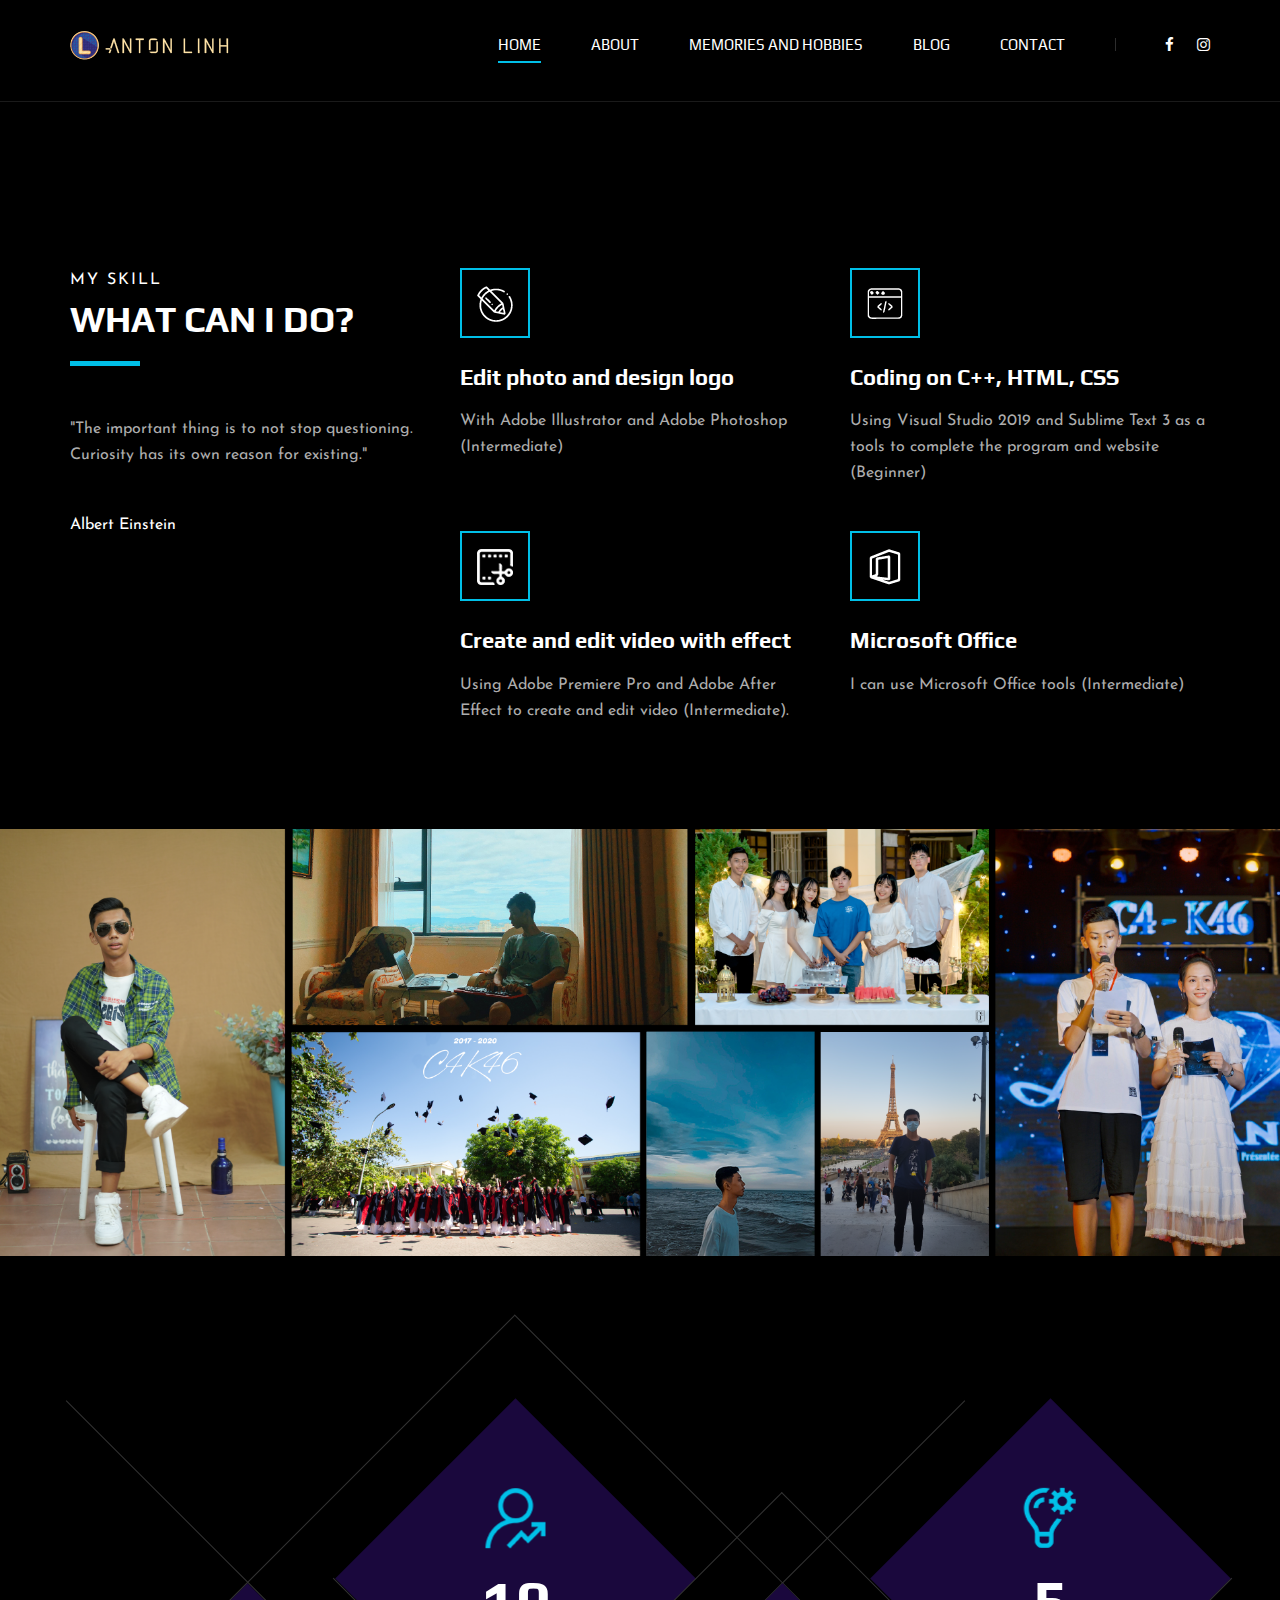
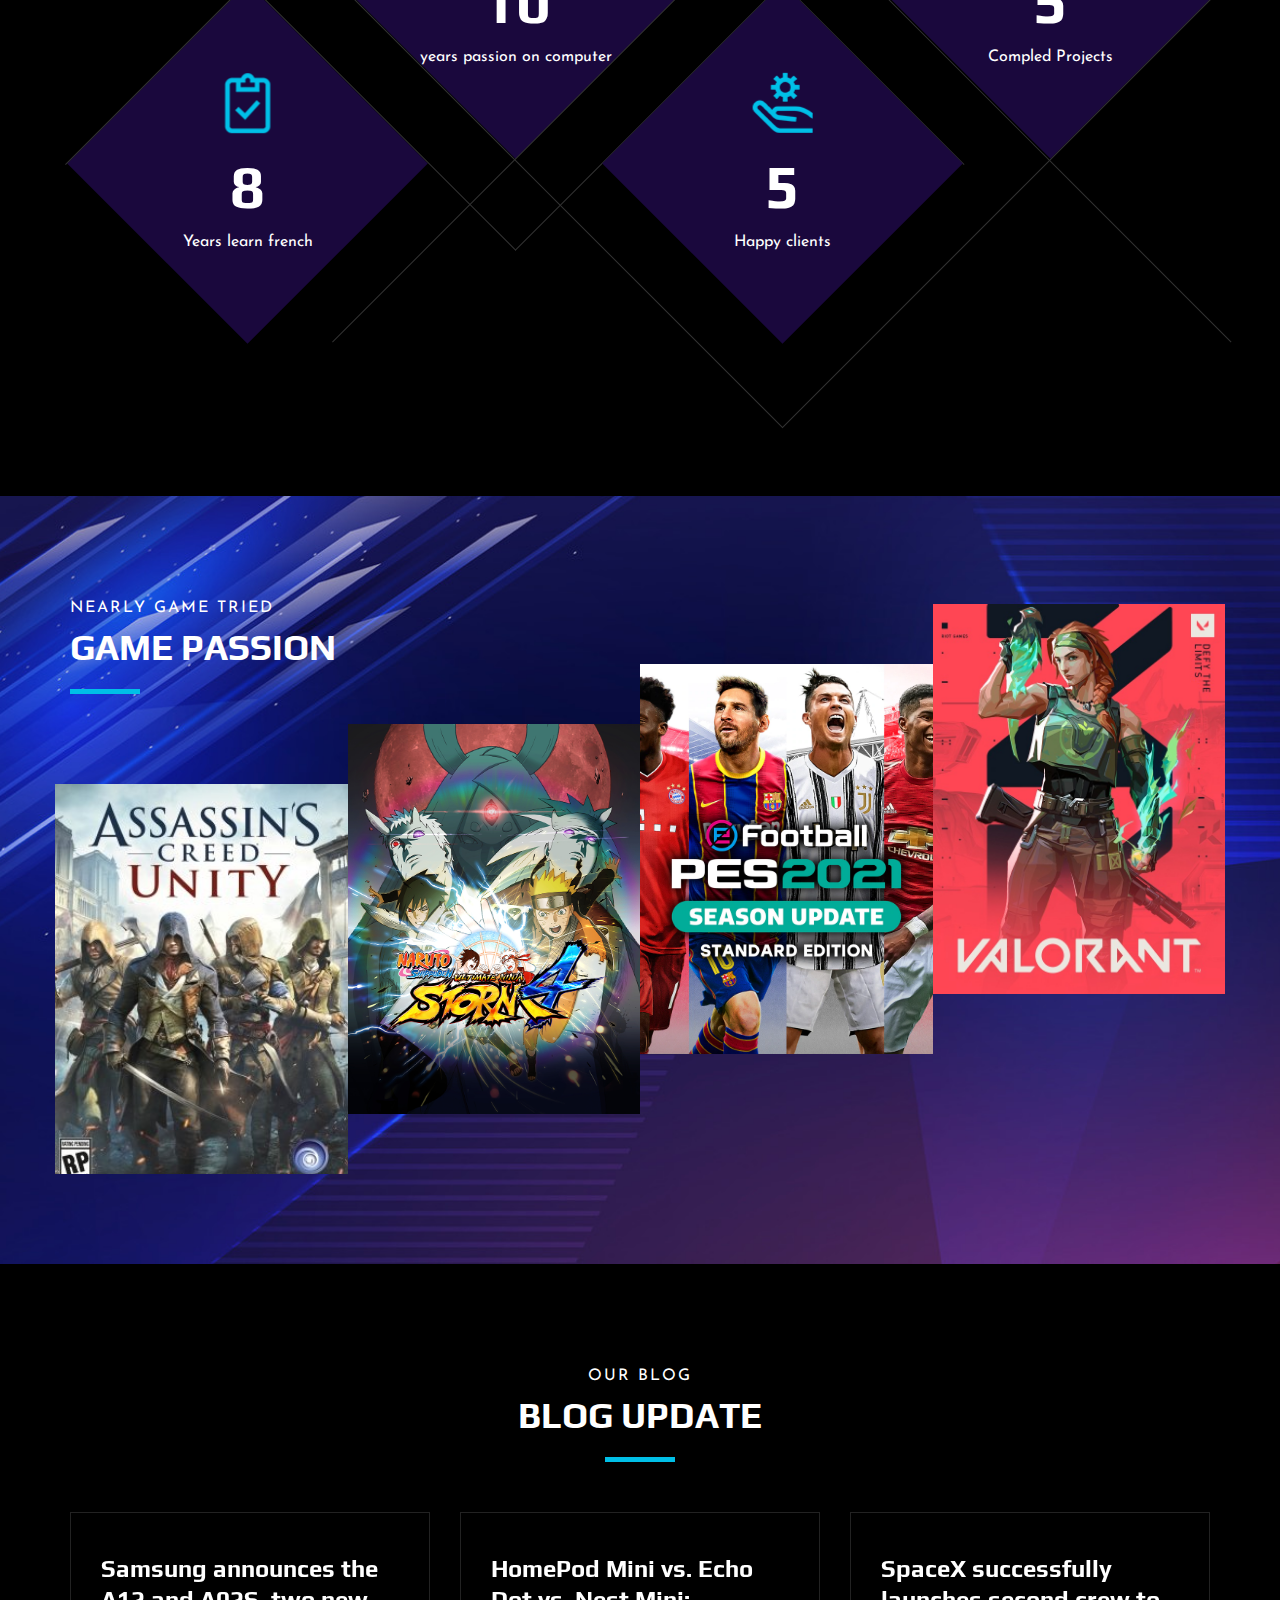
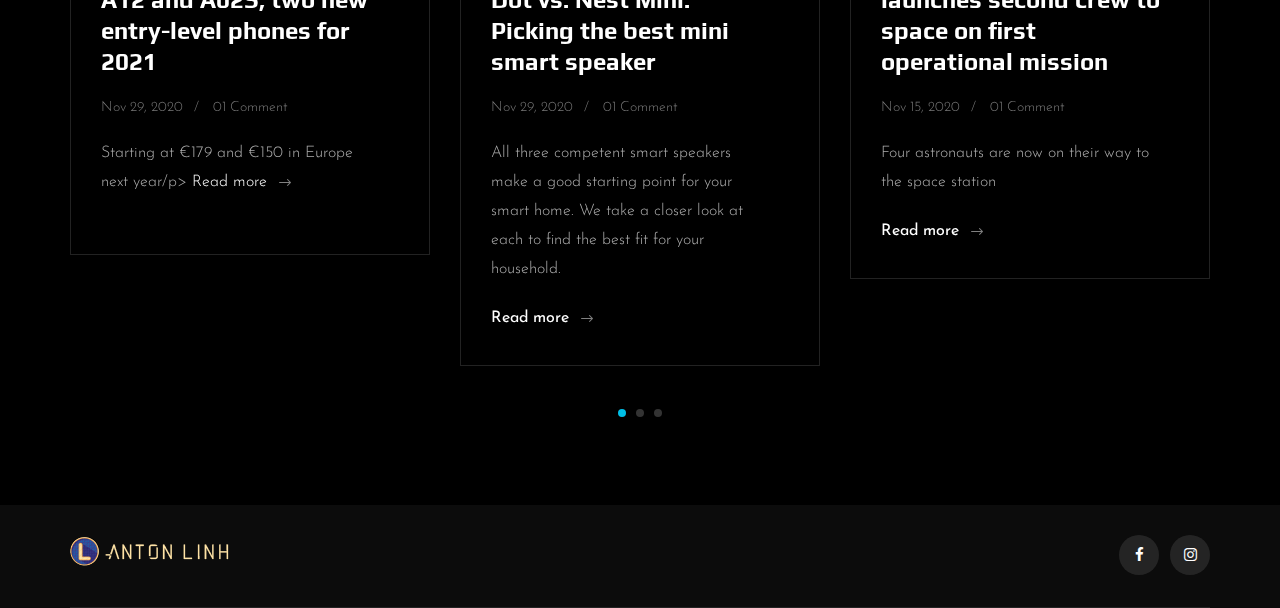
==== index.html @ 3d44b934 "newfromlinh" ====
<!DOCTYPE html>
<html lang="zxx">

<head>
   
    <meta charset="UTF-8">
    <meta name="description" content="Videograph Template">
    <meta name="keywords" content="Videograph, unica, creative, html">
    <meta name="viewport" content="width=device-width, initial-scale=1.0">
    <meta http-equiv="X-UA-Compatible" content="ie=edge">
    <title>Anton Linh</title>

    <!-- Google Font -->
    <link href="https://fonts.googleapis.com/css2?family=Play:wght@400;700&display=swap" rel="stylesheet">
    <link href="https://fonts.googleapis.com/css2?family=Josefin+Sans:wght@300;400;500;600;700&display=swap"
        rel="stylesheet">
    <link rel="shortcut icon" href="img/favicon.ico" type="image/x-icon">
    <!-- Css Styles -->
    <link rel="stylesheet" href="css/bootstrap.min.css" type="text/css">
    <link rel="stylesheet" href="css/font-awesome.min.css" type="text/css">
    <link rel="stylesheet" href="css/elegant-icons.css" type="text/css">
    <link rel="stylesheet" href="css/owl.carousel.min.css" type="text/css">
    <link rel="stylesheet" href="css/magnific-popup.css" type="text/css">
    <link rel="stylesheet" href="css/slicknav.min.css" type="text/css">
    <link rel="stylesheet" href="css/style.css" type="text/css">
</head>

<body>
    <!-- Page Preloder -->
    <div id="preloder">
        <div class="loader"></div>
    </div>

    <!-- Header Section Begin -->
    <header class="header">
        <div class="container">
            <div class="row">
                <div class="col-lg-2">
                    <div class="header__logo">
                        <a href="./index.html"><img class="newne" src="img/logo.png" alt=""></a>
                    </div>
                </div>
                <div class="col-lg-10">
                    <div class="header__nav__option">
                        <nav class="header__nav__menu mobile-menu">
                            <ul>
                                <li class="active"><a href="./index.html">Home</a></li>
                                <li><a href="./about.html">About</a></li>
                                <li><a href="./portfolio.html">Memories and Hobbies</a></li>
                                <li><a href="./blog.html">Blog</a></li>
                                <li><a href="./contact.html">Contact</a></li>
                            </ul>
                        </nav>
                        <div class="header__nav__social">
                            <a href="https://www.facebook.com/antoinelinh2002/"><i class="fa fa-facebook"></i></a>
                            <a href="https://www.instagram.com/antoine_linh_2002/"><i class="fa fa-instagram"></i></a>
                            
                        </div>
                    </div>
                </div>
            </div>
            <div id="mobile-menu-wrap"></div>
        </div>
    </header>
    <!-- Header End -->

    <!-- Hero Section Begin -->
    <video playsinline="playsinline" autoplay="autoplay" muted="muted" loop="loop" class="hero" >
    <source src="img/back5.mp4" type="video/mp4">
  </video>
    <!-- Hero Section End -->

    <!-- Services Section Begin -->
    <section class="services spad">
        <div class="container">
            <div class="row">
                <div class="col-lg-4">
                    <div class="services__title">
                        <div class="section-title">
                            <span>My skill</span>
                            <h2>What can I do?</h2>
                        </div>
                        <p>"The important thing is to not stop questioning. Curiosity has its own reason for existing."</p>
                        <span style="color: #ffffff">Albert Einstein</span>
                    </div>
                </div>
                <div class="col-lg-8">
                    <div class="row">
                        <div class="col-lg-6 col-md-6 col-sm-6">
                            <div class="services__item">
                                <div class="services__item__icon">
                                    <img src="img/icons/si-1.png" alt="">
                                </div>
                                <h4>Edit photo and design logo</h4>
                                <p>With Adobe Illustrator and Adobe Photoshop (Intermediate)</p>
                            </div>
                        </div>
                        <div class="col-lg-6 col-md-6 col-sm-6">
                            <div class="services__item">
                                <div class="services__item__icon">
                                    <img src="img/icons/si-2.png" alt="">
                                </div>
                                <h4>Coding on C++, HTML, CSS</h4>
                                <p>Using Visual Studio 2019 and Sublime Text 3 as a tools to complete the program and website (Beginner)</p>
                            </div>
                        </div>
                        <div class="col-lg-6 col-md-6 col-sm-6">
                            <div class="services__item">
                                <div class="services__item__icon">
                                    <img src="img/icons/si-3.png" alt="">
                                </div>
                                <h4>Create and edit video with effect</h4>
                                <p>Using Adobe Premiere Pro and Adobe After Effect to create and edit video (Intermediate).</p>
                            </div>
                        </div>
                        <div class="col-lg-6 col-md-6 col-sm-6">
                            <div class="services__item">
                                <div class="services__item__icon">
                                    <img src="img/icons/si-4.png" alt="">
                                </div>
                                <h4>Microsoft Office</h4>
                                <p>I can use Microsoft Office tools (Intermediate)</p>
                            </div>
                        </div>
                    </div>
                </div>
            </div>
        </div>
    </section>
    <!-- Services Section End -->

    <!-- Work Section Begin -->
    <div class="worknew">
        <img src="img/work1.png">
    </div>
    
    <!-- Work Section End -->

    <!-- Counter Section Begin -->
    <section class="counter">
        <div class="container">
            <div class="counter__content">
                <div class="row">
                    <div class="col-lg-3 col-md-6 col-sm-6">
                        <div class="counter__item">
                            <div class="counter__item__text">
                                <img src="img/icons/ci-1.png" alt="">
                                <h2 class="counter_num">8</h2>
                                <p>Years learn french</p>
                            </div>
                        </div>
                    </div>
                    <div class="col-lg-3 col-md-6 col-sm-6">
                        <div class="counter__item second__item">
                            <div class="counter__item__text">
                                <img src="img/icons/ci-2.png" alt="">
                                <h2 class="counter_num">10</h2>
                                <p>years passion on computer</p>
                            </div>
                        </div>
                    </div>
                    <div class="col-lg-3 col-md-6 col-sm-6">
                        <div class="counter__item third__item">
                            <div class="counter__item__text">
                                <img src="img/icons/ci-3.png" alt="">
                                <h2 class="counter_num">5</h2>
                                <p>Happy clients</p>
                            </div>
                        </div>
                    </div>
                    <div class="col-lg-3 col-md-6 col-sm-6">
                        <div class="counter__item four__item">
                            <div class="counter__item__text">
                                <img src="img/icons/ci-4.png" alt="">
                                <h2 class="counter_num">5</h2>
                                <p>Compled Projects</p>
                            </div>
                        </div>
                    </div>
                </div>
            </div>
        </div>
    </section>
    <!-- Counter Section End -->

    <!-- Team Section Begin -->
    <section class="team spad set-bg" data-setbg="img/team-bg.jpg">
        <div class="container">
            <div class="row">
                <div class="col-lg-12">
                    <div class="section-title team__title">
                        <span>Nearly game tried</span>
                        <h2>Game passion</h2>
                    </div>
                </div>
            </div>
            <div class="row">
                <div class="col-lg-3 col-md-6 col-sm-6 p-0">
                    <div class="team__item set-bg" data-setbg="img/team/asunity.jpg">
                        <div class="team__item__text">
                            <h4>Assassin's creed Unity</h4>
                            <p>Ubisoft</p>
                        </div>
                    </div>
                </div>
                <div class="col-lg-3 col-md-6 col-sm-6 p-0">
                    <div class="team__item team__item--second set-bg" data-setbg="img/team/naruto.jpg">
                        <div class="team__item__text">
                            <h4>Naruto Shippuden Ultimate Ninja Storm 4</h4>
                            <p>Bandai Namco</p>
                        </div>
                    </div>
                </div>
                <div class="col-lg-3 col-md-6 col-sm-6 p-0">
                    <div class="team__item team__item--third set-bg" data-setbg="img/team/pes2021.png">
                        <div class="team__item__text">
                            <h4>PES 2021</h4>
                            <p>KONAMI</p>
                        </div>
                    </div>
                </div>
                <div class="col-lg-3 col-md-6 col-sm-6 p-0">
                    <div class="team__item team__item--four set-bg" data-setbg="img/team/valorant.jpg">
                        <div class="team__item__text">
                            <h4>Valorant</h4>
                            <p>Riot Game</p>
                        </div>
                    </div>
                </div>
            </div>
        </div>
    </section>
    <!-- Team Section End -->

    <!-- Latest Blog Section Begin -->
    <section class="latest spad">
        <div class="container">
            <div class="row">
                <div class="col-lg-12">
                    <div class="section-title center-title">
                        <span>Our Blog</span>
                        <h2>Blog Update</h2>
                    </div>
                </div>
            </div>
            <div class="row">
                <div class="latest__slider owl-carousel">
                    <div class="col-lg-4">
                        <div class="blog__item latest__item blog1">
                            <h4>Samsung announces the A12 and A02S, two new entry-level phones for 2021</h4>
                            <ul>
                                <li>Nov 29, 2020</li>
                                <li>01 Comment</li>
                            </ul>
                            <p>Starting at €179 and €150 in Europe next year/p>
                            <a href="blog-samsunga02-a12.html">Read more <span class="arrow_right"></span></a>
                        </div>
                    </div>
                    <div class="col-lg-4">
                        <div class="blog__item latest__item blog2">
                            <h4>HomePod Mini vs. Echo Dot vs. Nest Mini: Picking the best mini smart speaker</h4>
                            <ul>
                                <li>Nov 29, 2020</li>
                                <li>01 Comment</li>
                            </ul>
                            <p>All three competent smart speakers make a good starting point for your smart home. We take a closer look at each to find the best fit for your household.</p>
                            <a href="blog-homepod.html">Read more <span class="arrow_right"></span></a>
                        </div>
                    </div>
                    <div class="col-lg-4">
                        <div class="blog__item latest__item">
                            <h4>SpaceX successfully launches second crew to space on first operational mission</h4>
                            <ul>
                                <li>Nov 15, 2020</li>
                                <li>01 Comment</li>
                            </ul>
                            <p>Four astronauts are now on their way to the space station</p>
                            <a href="blog-spacex.html">Read more <span class="arrow_right"></span></a>
                        </div>
                    </div>
                    <div class="col-lg-4">
                        <div class="blog__item latest__item">
                            <h4>Apple’s M1 Mac design emphasizes continuity over complexity</h4>
                            <ul>
                                <li>Nov 11, 2020</li>
                                <li>01 Comment</li>
                            </ul>
                            <p>Meet the new Mac, same as the old Mac</p>
                            <a href="blog-macbook.html">Read more <span class="arrow_right"></span></a>
                        </div>
                    </div>
                    <div class="col-lg-4">
                        <div class="blog__item latest__item">
                            <h4>Google’s latest AI tool turns your MS Paint doodles into freakish monsters</h4>
                            <ul>
                                <li>Nov 18, 2020</li>
                                <li>01 Comment</li>
                            </ul>
                            <p>Another example of AI-assisted artistry</p>
                            <a href="blog-google.html">Read more <span class="arrow_right"></span></a>
                        </div>
                    </div>
                    <div class="col-lg-4">
                        <div class="blog__item latest__item">
                            <h4>The electric car industry now has its own lobbying group</h4>
                            <ul>
                                <li>Nov 17, 2020</li>
                                <li>05 Comment</li>
                            </ul>
                            <p>Tesla, Uber, Rivian, and others have formed the Zero Emissions Transportation Association</p>
                            <a href="blog-car.html">Read more <span class="arrow_right"></span></a>
                        </div>
                    </div>
                </div>
            </div>
        </div>
    </section>
    <!-- Latest Blog Section End -->

    <!-- Footer Section Begin -->
    <footer class="footer">
        <div class="container">
            <div class="footer__top">
                <div class="row">
                    <div class="col-lg-6 col-md-6">
                        <div class="footer__top__logo">
                            <a href="#"><img src="img/logo.png" alt=""></a>
                        </div>
                    </div>
                    <div class="col-lg-6 col-md-6">
                        <div class="footer__top__social">
                            <a href="#"><i class="fa fa-facebook"></i></a>
                            <a href="#"><i class="fa fa-instagram"></i></a>
                        </div>
                    </div>
                </div>
            </div>
        </div>
    </footer>
    <!-- Footer Section End -->

    <!-- Js Plugins -->
    <script src="js/jquery-3.3.1.min.js"></script>
    <script src="js/bootstrap.min.js"></script>
    <script src="js/jquery.magnific-popup.min.js"></script>
    <script src="js/mixitup.min.js"></script>
    <script src="js/masonry.pkgd.min.js"></script>
    <script src="js/jquery.slicknav.js"></script>
    <script src="js/owl.carousel.min.js"></script>
    <script src="js/main.js"></script>
</body>

</html>
---- css/elegant-icons.css ----
@font-face {
	font-family: 'ElegantIcons';
	src:url('../fonts/ElegantIcons.eot');
	src:url('../fonts/ElegantIcons.eot?#iefix') format('embedded-opentype'),
		url('../fonts/ElegantIcons.woff') format('woff'),
		url('../fonts/ElegantIcons.ttf') format('truetype'),
		url('../fonts/ElegantIcons.svg#ElegantIcons') format('svg');
	font-weight: normal;
	font-style: normal;
}

/* Use the following CSS code if you want to use data attributes for inserting your icons */
[data-icon]:before {
	font-family: 'ElegantIcons';
	content: attr(data-icon);
	speak: none;
	font-weight: normal;
	font-variant: normal;
	text-transform: none;
	line-height: 1;
	-webkit-font-smoothing: antialiased;
	-moz-osx-font-smoothing: grayscale;
}

/* Use the following CSS code if you want to have a class per icon */
/*
Instead of a list of all class selectors,
you can use the generic selector below, but it's slower:
[class*="your-class-prefix"] {
*/
.arrow_up, .arrow_down, .arrow_left, .arrow_right, .arrow_left-up, .arrow_right-up, .arrow_right-down, .arrow_left-down, .arrow-up-down, .arrow_up-down_alt, .arrow_left-right_alt, .arrow_left-right, .arrow_expand_alt2, .arrow_expand_alt, .arrow_condense, .arrow_expand, .arrow_move, .arrow_carrot-up, .arrow_carrot-down, .arrow_carrot-left, .arrow_carrot-right, .arrow_carrot-2up, .arrow_carrot-2down, .arrow_carrot-2left, .arrow_carrot-2right, .arrow_carrot-up_alt2, .arrow_carrot-down_alt2, .arrow_carrot-left_alt2, .arrow_carrot-right_alt2, .arrow_carrot-2up_alt2, .arrow_carrot-2down_alt2, .arrow_carrot-2left_alt2, .arrow_carrot-2right_alt2, .arrow_triangle-up, .arrow_triangle-down, .arrow_triangle-left, .arrow_triangle-right, .arrow_triangle-up_alt2, .arrow_triangle-down_alt2, .arrow_triangle-left_alt2, .arrow_triangle-right_alt2, .arrow_back, .icon_minus-06, .icon_plus, .icon_close, .icon_check, .icon_minus_alt2, .icon_plus_alt2, .icon_close_alt2, .icon_check_alt2, .icon_zoom-out_alt, .icon_zoom-in_alt, .icon_search, .icon_box-empty, .icon_box-selected, .icon_minus-box, .icon_plus-box, .icon_box-checked, .icon_circle-empty, .icon_circle-slelected, .icon_stop_alt2, .icon_stop, .icon_pause_alt2, .icon_pause, .icon_menu, .icon_menu-square_alt2, .icon_menu-circle_alt2, .icon_ul, .icon_ol, .icon_adjust-horiz, .icon_adjust-vert, .icon_document_alt, .icon_documents_alt, .icon_pencil, .icon_pencil-edit_alt, .icon_pencil-edit, .icon_folder-alt, .icon_folder-open_alt, .icon_folder-add_alt, .icon_info_alt, .icon_error-oct_alt, .icon_error-circle_alt, .icon_error-triangle_alt, .icon_question_alt2, .icon_question, .icon_comment_alt, .icon_chat_alt, .icon_vol-mute_alt, .icon_volume-low_alt, .icon_volume-high_alt, .icon_quotations, .icon_quotations_alt2, .icon_clock_alt, .icon_lock_alt, .icon_lock-open_alt, .icon_key_alt, .icon_cloud_alt, .icon_cloud-upload_alt, .icon_cloud-download_alt, .icon_image, .icon_images, .icon_lightbulb_alt, .icon_gift_alt, .icon_house_alt, .icon_genius, .icon_mobile, .icon_tablet, .icon_laptop, .icon_desktop, .icon_camera_alt, .icon_mail_alt, .icon_cone_alt, .icon_ribbon_alt, .icon_bag_alt, .icon_creditcard, .icon_cart_alt, .icon_paperclip, .icon_tag_alt, .icon_tags_alt, .icon_trash_alt, .icon_cursor_alt, .icon_mic_alt, .icon_compass_alt, .icon_pin_alt, .icon_pushpin_alt, .icon_map_alt, .icon_drawer_alt, .icon_toolbox_alt, .icon_book_alt, .icon_calendar, .icon_film, .icon_table, .icon_contacts_alt, .icon_headphones, .icon_lifesaver, .icon_piechart, .icon_refresh, .icon_link_alt, .icon_link, .icon_loading, .icon_blocked, .icon_archive_alt, .icon_heart_alt, .icon_star_alt, .icon_star-half_alt, .icon_star, .icon_star-half, .icon_tools, .icon_tool, .icon_cog, .icon_cogs, .arrow_up_alt, .arrow_down_alt, .arrow_left_alt, .arrow_right_alt, .arrow_left-up_alt, .arrow_right-up_alt, .arrow_right-down_alt, .arrow_left-down_alt, .arrow_condense_alt, .arrow_expand_alt3, .arrow_carrot_up_alt, .arrow_carrot-down_alt, .arrow_carrot-left_alt, .arrow_carrot-right_alt, .arrow_carrot-2up_alt, .arrow_carrot-2dwnn_alt, .arrow_carrot-2left_alt, .arrow_carrot-2right_alt, .arrow_triangle-up_alt, .arrow_triangle-down_alt, .arrow_triangle-left_alt, .arrow_triangle-right_alt, .icon_minus_alt, .icon_plus_alt, .icon_close_alt, .icon_check_alt, .icon_zoom-out, .icon_zoom-in, .icon_stop_alt, .icon_menu-square_alt, .icon_menu-circle_alt, .icon_document, .icon_documents, .icon_pencil_alt, .icon_folder, .icon_folder-open, .icon_folder-add, .icon_folder_upload, .icon_folder_download, .icon_info, .icon_error-circle, .icon_error-oct, .icon_error-triangle, .icon_question_alt, .icon_comment, .icon_chat, .icon_vol-mute, .icon_volume-low, .icon_volume-high, .icon_quotations_alt, .icon_clock, .icon_lock, .icon_lock-open, .icon_key, .icon_cloud, .icon_cloud-upload, .icon_cloud-download, .icon_lightbulb, .icon_gift, .icon_house, .icon_camera, .icon_mail, .icon_cone, .icon_ribbon, .icon_bag, .icon_cart, .icon_tag, .icon_tags, .icon_trash, .icon_cursor, .icon_mic, .icon_compass, .icon_pin, .icon_pushpin, .icon_map, .icon_drawer, .icon_toolbox, .icon_book, .icon_contacts, .icon_archive, .icon_heart, .icon_profile, .icon_group, .icon_grid-2x2, .icon_grid-3x3, .icon_music, .icon_pause_alt, .icon_phone, .icon_upload, .icon_download, .social_facebook, .social_twitter, .social_pinterest, .social_googleplus, .social_tumblr, .social_tumbleupon, .social_wordpress, .social_instagram, .social_dribbble, .social_vimeo, .social_linkedin, .social_rss, .social_deviantart, .social_share, .social_myspace, .social_skype, .social_youtube, .social_picassa, .social_googledrive, .social_flickr, .social_blogger, .social_spotify, .social_delicious, .social_facebook_circle, .social_twitter_circle, .social_pinterest_circle, .social_googleplus_circle, .social_tumblr_circle, .social_stumbleupon_circle, .social_wordpress_circle, .social_instagram_circle, .social_dribbble_circle, .social_vimeo_circle, .social_linkedin_circle, .social_rss_circle, .social_deviantart_circle, .social_share_circle, .social_myspace_circle, .social_skype_circle, .social_youtube_circle, .social_picassa_circle, .social_googledrive_alt2, .social_flickr_circle, .social_blogger_circle, .social_spotify_circle, .social_delicious_circle, .social_facebook_square, .social_twitter_square, .social_pinterest_square, .social_googleplus_square, .social_tumblr_square, .social_stumbleupon_square, .social_wordpress_square, .social_instagram_square, .social_dribbble_square, .social_vimeo_square, .social_linkedin_square, .social_rss_square, .social_deviantart_square, .social_share_square, .social_myspace_square, .social_skype_square, .social_youtube_square, .social_picassa_square, .social_googledrive_square, .social_flickr_square, .social_blogger_square, .social_spotify_square, .social_delicious_square, .icon_printer, .icon_calulator, .icon_building, .icon_floppy, .icon_drive, .icon_search-2, .icon_id, .icon_id-2, .icon_puzzle, .icon_like, .icon_dislike, .icon_mug, .icon_currency, .icon_wallet, .icon_pens, .icon_easel, .icon_flowchart, .icon_datareport, .icon_briefcase, .icon_shield, .icon_percent, .icon_globe, .icon_globe-2, .icon_target, .icon_hourglass, .icon_balance, .icon_rook, .icon_printer-alt, .icon_calculator_alt, .icon_building_alt, .icon_floppy_alt, .icon_drive_alt, .icon_search_alt, .icon_id_alt, .icon_id-2_alt, .icon_puzzle_alt, .icon_like_alt, .icon_dislike_alt, .icon_mug_alt, .icon_currency_alt, .icon_wallet_alt, .icon_pens_alt, .icon_easel_alt, .icon_flowchart_alt, .icon_datareport_alt, .icon_briefcase_alt, .icon_shield_alt, .icon_percent_alt, .icon_globe_alt, .icon_clipboard {
	font-family: 'ElegantIcons';
	speak: none;
	font-style: normal;
	font-weight: normal;
	font-variant: normal;
	text-transform: none;
	line-height: 1;
	-webkit-font-smoothing: antialiased;
}
.arrow_up:before {
	content: "\21";
}
.arrow_down:before {
	content: "\22";
}
.arrow_left:before {
	content: "\23";
}
.arrow_right:before {
	content: "\24";
}
.arrow_left-up:before {
	content: "\25";
}
.arrow_right-up:before {
	content: "\26";
}
.arrow_right-down:before {
	content: "\27";
}
.arrow_left-down:before {
	content: "\28";
}
.arrow-up-down:before {
	content: "\29";
}
.arrow_up-down_alt:before {
	content: "\2a";
}
.arrow_left-right_alt:before {
	content: "\2b";
}
.arrow_left-right:before {
	content: "\2c";
}
.arrow_expand_alt2:before {
	content: "\2d";
}
.arrow_expand_alt:before {
	content: "\2e";
}
.arrow_condense:before {
	content: "\2f";
}
.arrow_expand:before {
	content: "\30";
}
.arrow_move:before {
	content: "\31";
}
.arrow_carrot-up:before {
	content: "\32";
}
.arrow_carrot-down:before {
	content: "\33";
}
.arrow_carrot-left:before {
	content: "\34";
}
.arrow_carrot-right:before {
	content: "\35";
}
.arrow_carrot-2up:before {
	content: "\36";
}
.arrow_carrot-2down:before {
	content: "\37";
}
.arrow_carrot-2left:before {
	content: "\38";
}
.arrow_carrot-2right:before {
	content: "\39";
}
.arrow_carrot-up_alt2:before {
	content: "\3a";
}
.arrow_carrot-down_alt2:before {
	content: "\3b";
}
.arrow_carrot-left_alt2:before {
	content: "\3c";
}
.arrow_carrot-right_alt2:before {
	content: "\3d";
}
.arrow_carrot-2up_alt2:before {
	content: "\3e";
}
.arrow_carrot-2down_alt2:before {
	content: "\3f";
}
.arrow_carrot-2left_alt2:before {
	content: "\40";
}
.arrow_carrot-2right_alt2:before {
	content: "\41";
}
.arrow_triangle-up:before {
	content: "\42";
}
.arrow_triangle-down:before {
	content: "\43";
}
.arrow_triangle-left:before {
	content: "\44";
}
.arrow_triangle-right:before {
	content: "\45";
}
.arrow_triangle-up_alt2:before {
	content: "\46";
}
.arrow_triangle-down_alt2:before {
	content: "\47";
}
.arrow_triangle-left_alt2:before {
	content: "\48";
}
.arrow_triangle-right_alt2:before {
	content: "\49";
}
.arrow_back:before {
	content: "\4a";
}
.icon_minus-06:before {
	content: "\4b";
}
.icon_plus:before {
	content: "\4c";
}
.icon_close:before {
	content: "\4d";
}
.icon_check:before {
	content: "\4e";
}
.icon_minus_alt2:before {
	content: "\4f";
}
.icon_plus_alt2:before {
	content: "\50";
}
.icon_close_alt2:before {
	content: "\51";
}
.icon_check_alt2:before {
	content: "\52";
}
.icon_zoom-out_alt:before {
	content: "\53";
}
.icon_zoom-in_alt:before {
	content: "\54";
}
.icon_search:before {
	content: "\55";
}
.icon_box-empty:before {
	content: "\56";
}
.icon_box-selected:before {
	content: "\57";
}
.icon_minus-box:before {
	content: "\58";
}
.icon_plus-box:before {
	content: "\59";
}
.icon_box-checked:before {
	content: "\5a";
}
.icon_circle-empty:before {
	content: "\5b";
}
.icon_circle-slelected:before {
	content: "\5c";
}
.icon_stop_alt2:before {
	content: "\5d";
}
.icon_stop:before {
	content: "\5e";
}
.icon_pause_alt2:before {
	content: "\5f";
}
.icon_pause:before {
	content: "\60";
}
.icon_menu:before {
	content: "\61";
}
.icon_menu-square_alt2:before {
	content: "\62";
}
.icon_menu-circle_alt2:before {
	content: "\63";
}
.icon_ul:before {
	content: "\64";
}
.icon_ol:before {
	content: "\65";
}
.icon_adjust-horiz:before {
	content: "\66";
}
.icon_adjust-vert:before {
	content: "\67";
}
.icon_document_alt:before {
	content: "\68";
}
.icon_documents_alt:before {
	content: "\69";
}
.icon_pencil:before {
	content: "\6a";
}
.icon_pencil-edit_alt:before {
	content: "\6b";
}
.icon_pencil-edit:before {
	content: "\6c";
}
.icon_folder-alt:before {
	content: "\6d";
}
.icon_folder-open_alt:before {
	content: "\6e";
}
.icon_folder-add_alt:before {
	content: "\6f";
}
.icon_info_alt:before {
	content: "\70";
}
.icon_error-oct_alt:before {
	content: "\71";
}
.icon_error-circle_alt:before {
	content: "\72";
}
.icon_error-triangle_alt:before {
	content: "\73";
}
.icon_question_alt2:before {
	content: "\74";
}
.icon_question:before {
	content: "\75";
}
.icon_comment_alt:before {
	content: "\76";
}
.icon_chat_alt:before {
	content: "\77";
}
.icon_vol-mute_alt:before {
	content: "\78";
}
.icon_volume-low_alt:before {
	content: "\79";
}
.icon_volume-high_alt:before {
	content: "\7a";
}
.icon_quotations:before {
	content: "\7b";
}
.icon_quotations_alt2:before {
	content: "\7c";
}
.icon_clock_alt:before {
	content: "\7d";
}
.icon_lock_alt:before {
	content: "\7e";
}
.icon_lock-open_alt:before {
	content: "\e000";
}
.icon_key_alt:before {
	content: "\e001";
}
.icon_cloud_alt:before {
	content: "\e002";
}
.icon_cloud-upload_alt:before {
	content: "\e003";
}
.icon_cloud-download_alt:before {
	content: "\e004";
}
.icon_image:before {
	content: "\e005";
}
.icon_images:before {
	content: "\e006";
}
.icon_lightbulb_alt:before {
	content: "\e007";
}
.icon_gift_alt:before {
	content: "\e008";
}
.icon_house_alt:before {
	content: "\e009";
}
.icon_genius:before {
	content: "\e00a";
}
.icon_mobile:before {
	content: "\e00b";
}
.icon_tablet:before {
	content: "\e00c";
}
.icon_laptop:before {
	content: "\e00d";
}
.icon_desktop:before {
	content: "\e00e";
}
.icon_camera_alt:before {
	content: "\e00f";
}
.icon_mail_alt:before {
	content: "\e010";
}
.icon_cone_alt:before {
	content: "\e011";
}
.icon_ribbon_alt:before {
	content: "\e012";
}
.icon_bag_alt:before {
	content: "\e013";
}
.icon_creditcard:before {
	content: "\e014";
}
.icon_cart_alt:before {
	content: "\e015";
}
.icon_paperclip:before {
	content: "\e016";
}
.icon_tag_alt:before {
	content: "\e017";
}
.icon_tags_alt:before {
	content: "\e018";
}
.icon_trash_alt:before {
	content: "\e019";
}
.icon_cursor_alt:before {
	content: "\e01a";
}
.icon_mic_alt:before {
	content: "\e01b";
}
.icon_compass_alt:before {
	content: "\e01c";
}
.icon_pin_alt:before {
	content: "\e01d";
}
.icon_pushpin_alt:before {
	content: "\e01e";
}
.icon_map_alt:before {
	content: "\e01f";
}
.icon_drawer_alt:before {
	content: "\e020";
}
.icon_toolbox_alt:before {
	content: "\e021";
}
.icon_book_alt:before {
	content: "\e022";
}
.icon_calendar:before {
	content: "\e023";
}
.icon_film:before {
	content: "\e024";
}
.icon_table:before {
	content: "\e025";
}
.icon_contacts_alt:before {
	content: "\e026";
}
.icon_headphones:before {
	content: "\e027";
}
.icon_lifesaver:before {
	content: "\e028";
}
.icon_piechart:before {
	content: "\e029";
}
.icon_refresh:before {
	content: "\e02a";
}
.icon_link_alt:before {
	content: "\e02b";
}
.icon_link:before {
	content: "\e02c";
}
.icon_loading:before {
	content: "\e02d";
}
.icon_blocked:before {
	content: "\e02e";
}
.icon_archive_alt:before {
	content: "\e02f";
}
.icon_heart_alt:before {
	content: "\e030";
}
.icon_star_alt:before {
	content: "\e031";
}
.icon_star-half_alt:before {
	content: "\e032";
}
.icon_star:before {
	content: "\e033";
}
.icon_star-half:before {
	content: "\e034";
}
.icon_tools:before {
	content: "\e035";
}
.icon_tool:before {
	content: "\e036";
}
.icon_cog:before {
	content: "\e037";
}
.icon_cogs:before {
	content: "\e038";
}
.arrow_up_alt:before {
	content: "\e039";
}
.arrow_down_alt:before {
	content: "\e03a";
}
.arrow_left_alt:before {
	content: "\e03b";
}
.arrow_right_alt:before {
	content: "\e03c";
}
.arrow_left-up_alt:before {
	content: "\e03d";
}
.arrow_right-up_alt:before {
	content: "\e03e";
}
.arrow_right-down_alt:before {
	content: "\e03f";
}
.arrow_left-down_alt:before {
	content: "\e040";
}
.arrow_condense_alt:before {
	content: "\e041";
}
.arrow_expand_alt3:before {
	content: "\e042";
}
.arrow_carrot_up_alt:before {
	content: "\e043";
}
.arrow_carrot-down_alt:before {
	content: "\e044";
}
.arrow_carrot-left_alt:before {
	content: "\e045";
}
.arrow_carrot-right_alt:before {
	content: "\e046";
}
.arrow_carrot-2up_alt:before {
	content: "\e047";
}
.arrow_carrot-2dwnn_alt:before {
	content: "\e048";
}
.arrow_carrot-2left_alt:before {
	content: "\e049";
}
.arrow_carrot-2right_alt:before {
	content: "\e04a";
}
.arrow_triangle-up_alt:before {
	content: "\e04b";
}
.arrow_triangle-down_alt:before {
	content: "\e04c";
}
.arrow_triangle-left_alt:before {
	content: "\e04d";
}
.arrow_triangle-right_alt:before {
	content: "\e04e";
}
.icon_minus_alt:before {
	content: "\e04f";
}
.icon_plus_alt:before {
	content: "\e050";
}
.icon_close_alt:before {
	content: "\e051";
}
.icon_check_alt:before {
	content: "\e052";
}
.icon_zoom-out:before {
	content: "\e053";
}
.icon_zoom-in:before {
	content: "\e054";
}
.icon_stop_alt:before {
	content: "\e055";
}
.icon_menu-square_alt:before {
	content: "\e056";
}
.icon_menu-circle_alt:before {
	content: "\e057";
}
.icon_document:before {
	content: "\e058";
}
.icon_documents:before {
	content: "\e059";
}
.icon_pencil_alt:before {
	content: "\e05a";
}
.icon_folder:before {
	content: "\e05b";
}
.icon_folder-open:before {
	content: "\e05c";
}
.icon_folder-add:before {
	content: "\e05d";
}
.icon_folder_upload:before {
	content: "\e05e";
}
.icon_folder_download:before {
	content: "\e05f";
}
.icon_info:before {
	content: "\e060";
}
.icon_error-circle:before {
	content: "\e061";
}
.icon_error-oct:before {
	content: "\e062";
}
.icon_error-triangle:before {
	content: "\e063";
}
.icon_question_alt:before {
	content: "\e064";
}
.icon_comment:before {
	content: "\e065";
}
.icon_chat:before {
	content: "\e066";
}
.icon_vol-mute:before {
	content: "\e067";
}
.icon_volume-low:before {
	content: "\e068";
}
.icon_volume-high:before {
	content: "\e069";
}
.icon_quotations_alt:before {
	content: "\e06a";
}
.icon_clock:before {
	content: "\e06b";
}
.icon_lock:before {
	content: "\e06c";
}
.icon_lock-open:before {
	content: "\e06d";
}
.icon_key:before {
	content: "\e06e";
}
.icon_cloud:before {
	content: "\e06f";
}
.icon_cloud-upload:before {
	content: "\e070";
}
.icon_cloud-download:before {
	content: "\e071";
}
.icon_lightbulb:before {
	content: "\e072";
}
.icon_gift:before {
	content: "\e073";
}
.icon_house:before {
	content: "\e074";
}
.icon_camera:before {
	content: "\e075";
}
.icon_mail:before {
	content: "\e076";
}
.icon_cone:before {
	content: "\e077";
}
.icon_ribbon:before {
	content: "\e078";
}
.icon_bag:before {
	content: "\e079";
}
.icon_cart:before {
	content: "\e07a";
}
.icon_tag:before {
	content: "\e07b";
}
.icon_tags:before {
	content: "\e07c";
}
.icon_trash:before {
	content: "\e07d";
}
.icon_cursor:before {
	content: "\e07e";
}
.icon_mic:before {
	content: "\e07f";
}
.icon_compass:before {
	content: "\e080";
}
.icon_pin:before {
	content: "\e081";
}
.icon_pushpin:before {
	content: "\e082";
}
.icon_map:before {
	content: "\e083";
}
.icon_drawer:before {
	content: "\e084";
}
.icon_toolbox:before {
	content: "\e085";
}
.icon_book:before {
	content: "\e086";
}
.icon_contacts:before {
	content: "\e087";
}
.icon_archive:before {
	content: "\e088";
}
.icon_heart:before {
	content: "\e089";
}
.icon_profile:before {
	content: "\e08a";
}
.icon_group:before {
	content: "\e08b";
}
.icon_grid-2x2:before {
	content: "\e08c";
}
.icon_grid-3x3:before {
	content: "\e08d";
}
.icon_music:before {
	content: "\e08e";
}
.icon_pause_alt:before {
	content: "\e08f";
}
.icon_phone:before {
	content: "\e090";
}
.icon_upload:before {
	content: "\e091";
}
.icon_download:before {
	content: "\e092";
}
.social_facebook:before {
	content: "\e093";
}
.social_twitter:before {
	content: "\e094";
}
.social_pinterest:before {
	content: "\e095";
}
.social_googleplus:before {
	content: "\e096";
}
.social_tumblr:before {
	content: "\e097";
}
.social_tumbleupon:before {
	content: "\e098";
}
.social_wordpress:before {
	content: "\e099";
}
.social_instagram:before {
	content: "\e09a";
}
.social_dribbble:before {
	content: "\e09b";
}
.social_vimeo:before {
	content: "\e09c";
}
.social_linkedin:before {
	content: "\e09d";
}
.social_rss:before {
	content: "\e09e";
}
.social_deviantart:before {
	content: "\e09f";
}
.social_share:before {
	content: "\e0a0";
}
.social_myspace:before {
	content: "\e0a1";
}
.social_skype:before {
	content: "\e0a2";
}
.social_youtube:before {
	content: "\e0a3";
}
.social_picassa:before {
	content: "\e0a4";
}
.social_googledrive:before {
	content: "\e0a5";
}
.social_flickr:before {
	content: "\e0a6";
}
.social_blogger:before {
	content: "\e0a7";
}
.social_spotify:before {
	content: "\e0a8";
}
.social_delicious:before {
	content: "\e0a9";
}
.social_facebook_circle:before {
	content: "\e0aa";
}
.social_twitter_circle:before {
	content: "\e0ab";
}
.social_pinterest_circle:before {
	content: "\e0ac";
}
.social_googleplus_circle:before {
	content: "\e0ad";
}
.social_tumblr_circle:before {
	content: "\e0ae";
}
.social_stumbleupon_circle:before {
	content: "\e0af";
}
.social_wordpress_circle:before {
	content: "\e0b0";
}
.social_instagram_circle:before {
	content: "\e0b1";
}
.social_dribbble_circle:before {
	content: "\e0b2";
}
.social_vimeo_circle:before {
	content: "\e0b3";
}
.social_linkedin_circle:before {
	content: "\e0b4";
}
.social_rss_circle:before {
	content: "\e0b5";
}
.social_deviantart_circle:before {
	content: "\e0b6";
}
.social_share_circle:before {
	content: "\e0b7";
}
.social_myspace_circle:before {
	content: "\e0b8";
}
.social_skype_circle:before {
	content: "\e0b9";
}
.social_youtube_circle:before {
	content: "\e0ba";
}
.social_picassa_circle:before {
	content: "\e0bb";
}
.social_googledrive_alt2:before {
	content: "\e0bc";
}
.social_flickr_circle:before {
	content: "\e0bd";
}
.social_blogger_circle:before {
	content: "\e0be";
}
.social_spotify_circle:before {
	content: "\e0bf";
}
.social_delicious_circle:before {
	content: "\e0c0";
}
.social_facebook_square:before {
	content: "\e0c1";
}
.social_twitter_square:before {
	content: "\e0c2";
}
.social_pinterest_square:before {
	content: "\e0c3";
}
.social_googleplus_square:before {
	content: "\e0c4";
}
.social_tumblr_square:before {
	content: "\e0c5";
}
.social_stumbleupon_square:before {
	content: "\e0c6";
}
.social_wordpress_square:before {
	content: "\e0c7";
}
.social_instagram_square:before {
	content: "\e0c8";
}
.social_dribbble_square:before {
	content: "\e0c9";
}
.social_vimeo_square:before {
	content: "\e0ca";
}
.social_linkedin_square:before {
	content: "\e0cb";
}
.social_rss_square:before {
	content: "\e0cc";
}
.social_deviantart_square:before {
	content: "\e0cd";
}
.social_share_square:before {
	content: "\e0ce";
}
.social_myspace_square:before {
	content: "\e0cf";
}
.social_skype_square:before {
	content: "\e0d0";
}
.social_youtube_square:before {
	content: "\e0d1";
}
.social_picassa_square:before {
	content: "\e0d2";
}
.social_googledrive_square:before {
	content: "\e0d3";
}
.social_flickr_square:before {
	content: "\e0d4";
}
.social_blogger_square:before {
	content: "\e0d5";
}
.social_spotify_square:before {
	content: "\e0d6";
}
.social_delicious_square:before {
	content: "\e0d7";
}
.icon_printer:before {
	content: "\e103";
}
.icon_calulator:before {
	content: "\e0ee";
}
.icon_building:before {
	content: "\e0ef";
}
.icon_floppy:before {
	content: "\e0e8";
}
.icon_drive:before {
	content: "\e0ea";
}
.icon_search-2:before {
	content: "\e101";
}
.icon_id:before {
	content: "\e107";
}
.icon_id-2:before {
	content: "\e108";
}
.icon_puzzle:before {
	content: "\e102";
}
.icon_like:before {
	content: "\e106";
}
.icon_dislike:before {
	content: "\e0eb";
}
.icon_mug:before {
	content: "\e105";
}
.icon_currency:before {
	content: "\e0ed";
}
.icon_wallet:before {
	content: "\e100";
}
.icon_pens:before {
	content: "\e104";
}
.icon_easel:before {
	content: "\e0e9";
}
.icon_flowchart:before {
	content: "\e109";
}
.icon_datareport:before {
	content: "\e0ec";
}
.icon_briefcase:before {
	content: "\e0fe";
}
.icon_shield:before {
	content: "\e0f6";
}
.icon_percent:before {
	content: "\e0fb";
}
.icon_globe:before {
	content: "\e0e2";
}
.icon_globe-2:before {
	content: "\e0e3";
}
.icon_target:before {
	content: "\e0f5";
}
.icon_hourglass:before {
	content: "\e0e1";
}
.icon_balance:before {
	content: "\e0ff";
}
.icon_rook:before {
	content: "\e0f8";
}
.icon_printer-alt:before {
	content: "\e0fa";
}
.icon_calculator_alt:before {
	content: "\e0e7";
}
.icon_building_alt:before {
	content: "\e0fd";
}
.icon_floppy_alt:before {
	content: "\e0e4";
}
.icon_drive_alt:before {
	content: "\e0e5";
}
.icon_search_alt:before {
	content: "\e0f7";
}
.icon_id_alt:before {
	content: "\e0e0";
}
.icon_id-2_alt:before {
	content: "\e0fc";
}
.icon_puzzle_alt:before {
	content: "\e0f9";
}
.icon_like_alt:before {
	content: "\e0dd";
}
.icon_dislike_alt:before {
	content: "\e0f1";
}
.icon_mug_alt:before {
	content: "\e0dc";
}
.icon_currency_alt:before {
	content: "\e0f3";
}
.icon_wallet_alt:before {
	content: "\e0d8";
}
.icon_pens_alt:before {
	content: "\e0db";
}
.icon_easel_alt:before {
	content: "\e0f0";
}
.icon_flowchart_alt:before {
	content: "\e0df";
}
.icon_datareport_alt:before {
	content: "\e0f2";
}
.icon_briefcase_alt:before {
	content: "\e0f4";
}
.icon_shield_alt:before {
	content: "\e0d9";
}
.icon_percent_alt:before {
	content: "\e0da";
}
.icon_globe_alt:before {
	content: "\e0de";
}
.icon_clipboard:before {
	content: "\e0e6";
}


	.glyph {
		float: left;
		text-align: center;
		padding: .75em;
		margin: .4em 1.5em .75em 0;
		width: 6em;
text-shadow: none;
	}
        .glyph_big {
        font-size: 128px;
        color: #59c5dc;
        float: left;
        margin-right: 20px;
        }

        .glyph div { padding-bottom: 10px;}

	.glyph input {
		font-family: consolas, monospace;
		font-size: 12px;
		width: 100%;
		text-align: center;
		border: 0;
		box-shadow: 0 0 0 1px #ccc;
		padding: .2em;
                -moz-border-radius: 5px;
                -webkit-border-radius: 5px;
	}
	.centered {
		margin-left: auto;
		margin-right: auto;
	}
	.glyph .fs1 {
		font-size: 2em;
	}
---- css/style.css ----
/******************************************************************
  Template Name: Dreams
  Description: Dreams wedding template
  Author: Colorib
  Author URI: https://colorlib.com/
  Version: 1.0
  Created: Colorib
******************************************************************/
/*------------------------------------------------------------------
[Table of contents]

1.  Template default CSS
	1.1	Variables
	1.2	Mixins
	1.3	Flexbox
	1.4	Reset
2.  Helper Css
3.  Header Section
4.  Hero Section
5.  Services Section
6.  Counter Section
7.  Team Section
8.  Latest Section
9.  Contact
10.  Footer Style
-------------------------------------------------------------------*/
/*----------------------------------------*/
/* Template default CSS
/*----------------------------------------*/
html,
body {
  height: 100%;
  font-family: "Josefin Sans", sans-serif;
  -webkit-font-smoothing: antialiased;
  background-color: #000000; 
}

h1,
h2,
h3,
h4,
h5,
h6 {
  margin: 0;
  color: #111111;
  font-weight: 400;
  font-family: "Play", sans-serif;
}

h1 {
  font-size: 70px;
}

h2 {
  font-size: 36px;
}

h3 {
  font-size: 30px;
}

h4 {
  font-size: 24px;
}

h5 {
  font-size: 18px;
}

h6 {
  font-size: 16px;
}

p {
  font-size: 16px;
  font-family: "Josefin Sans", sans-serif;
  color: #adadad;
  font-weight: 400;
  line-height: 26px;
  margin: 0 0 15px 0;
}

img {
  max-width: 100%;
}

input:focus,
select:focus,
button:focus,
textarea:focus {
  outline: none;
}

a:hover,
a:focus {
  text-decoration: none;
  outline: none;
  color: #fff;
}

ul,
ol {
  padding: 0;
  margin: 0;
}

/*---------------------
  Helper CSS
-----------------------*/
.section-title {
  margin-bottom: 50px;
}
.section-title.center-title {
  text-align: center;
}
.section-title.center-title h2:after {
  right: 0;
  margin: 0 auto;
}
.section-title span {
  color: #ffffff;
  display: block;
  font-size: 16px;
  letter-spacing: 2px;
  text-transform: uppercase;
  margin-bottom: 6px;
}
.section-title h2 {
  color: #ffffff;
  font-weight: 700;
  text-transform: uppercase;
  position: relative;
  padding-bottom: 25px;
}
.section-title h2:after {
  position: absolute;
  left: 0;
  bottom: 0;
  height: 5px;
  width: 70px;
  background: #00bfe7;
  content: "";
}

.set-bg {
  background-repeat: no-repeat;
  background-size: cover;
  background-position: top center;
}

.spad {
  padding-top: 100px;
  padding-bottom: 100px;
}

.text-white h1,
.text-white h2,
.text-white h3,
.text-white h4,
.text-white h5,
.text-white h6,
.text-white p,
.text-white span,
.text-white li,
.text-white a {
  color: #fff;
}

/* buttons */
.primary-btn {
  display: inline-block;
  font-size: 15px;
  font-family: "Play", sans-serif;
  font-weight: 700;
  padding: 14px 32px 12px;
  color: #ffffff;
  text-transform: uppercase;
  letter-spacing: 2px;
  position: relative;
  z-index: 1;
}
.primary-btn:hover:before {
  height: 100%;
  width: 100%;
}
.primary-btn:hover:after {
  height: 100%;
  width: 100%;
}
.primary-btn:before {
  position: absolute;
  left: 0;
  top: 0;
  height: 30px;
  width: 30px;
  border-left: 2px solid #00bfe7;
  border-top: 2px solid #00bfe7;
  content: "";
  z-index: -1;
  -webkit-transition: all, 0.7s;
  -o-transition: all, 0.7s;
  transition: all, 0.7s;
}
.primary-btn:after {
  position: absolute;
  right: 0;
  bottom: 0;
  height: 30px;
  width: 30px;
  border-right: 2px solid #00bfe7;
  border-bottom: 2px solid #00bfe7;
  content: "";
  z-index: -1;
  -webkit-transition: all, 0.7s;
  -o-transition: all, 0.7s;
  transition: all, 0.7s;
}

.site-btn {
  font-size: 15px;
  color: #ffffff;
  background: #00bfe7;
  font-family: "Play", sans-serif;
  font-weight: 700;
  border: none;
  display: inline-block;
  text-transform: uppercase;
  letter-spacing: 2px;
  padding: 14px 34px 12px;
  width: 100%;
}

/* Preloder */
#preloder {
  position: fixed;
  width: 100%;
  height: 100%;
  top: 0;
  left: 0;
  z-index: 999999;
  background: #000;
}

.loader {
  width: 40px;
  height: 40px;
  position: absolute;
  top: 50%;
  left: 50%;
  margin-top: -13px;
  margin-left: -13px;
  border-radius: 60px;
  animation: loader 0.8s linear infinite;
  -webkit-animation: loader 0.8s linear infinite;
}

@keyframes loader {
  0% {
    -webkit-transform: rotate(0deg);
    transform: rotate(0deg);
    border: 4px solid #f44336;
    border-left-color: transparent;
  }
  50% {
    -webkit-transform: rotate(180deg);
    transform: rotate(180deg);
    border: 4px solid #673ab7;
    border-left-color: transparent;
  }
  100% {
    -webkit-transform: rotate(360deg);
    transform: rotate(360deg);
    border: 4px solid #f44336;
    border-left-color: transparent;
  }
}
@-webkit-keyframes loader {
  0% {
    -webkit-transform: rotate(0deg);
    border: 4px solid #f44336;
    border-left-color: transparent;
  }
  50% {
    -webkit-transform: rotate(180deg);
    border: 4px solid #673ab7;
    border-left-color: transparent;
  }
  100% {
    -webkit-transform: rotate(360deg);
    border: 4px solid #f44336;
    border-left-color: transparent;
  }
}
/*---------------------
  Header
-----------------------*/
.header {
  position: absolute;
  left: 0;
  top: 0;
  width: 100%;
  background: transparent;
  border-bottom: 1px solid rgba(255, 255, 255, 0.1);
  z-index: 9;
}

.header__logo {
  padding: 30px 0;
}
.header__logo a {
  display: inline-block;
}

.header__nav__option {
  text-align: right;
  padding: 28px 0px;
}

.header__nav__menu {
  display: inline-block;
  margin-right: 45px;
}
.header__nav__menu ul li {
  list-style: none;
  display: inline-block;
  margin-right: 45px;
  position: relative;
}
.header__nav__menu ul li.active a:after {
  -webkit-transform: scale(1);
      -ms-transform: scale(1);
          transform: scale(1);
}
.header__nav__menu ul li:hover a:after {
  -webkit-transform: scale(1);
      -ms-transform: scale(1);
          transform: scale(1);
}
.header__nav__menu ul li:hover .dropdown {
  top: 34px;
  opacity: 1;
  visibility: visible;
}
.header__nav__menu ul li:last-child {
  margin-right: 0;
}
.header__nav__menu ul li .dropdown {
  position: absolute;
  left: 0;
  top: 60px;
  width: 140px;
  background: #ffffff;
  text-align: left;
  padding: 2px 0;
  z-index: 9;
  opacity: 0;
  visibility: hidden;
  -webkit-transition: all, 0.3s;
  -o-transition: all, 0.3s;
  transition: all, 0.3s;
}
.header__nav__menu ul li .dropdown li {
  display: block;
  margin-right: 0;
}
.header__nav__menu ul li .dropdown li a {
  font-size: 14px;
  color: #111111;
  padding: 8px 20px;
  text-transform: capitalize;
}
.header__nav__menu ul li .dropdown li a:after {
  display: none;
}
.header__nav__menu ul li a {
  font-size: 15px;
  font-family: "Play", sans-serif;
  color: #ffffff;
  display: block;
  text-transform: uppercase;
  position: relative;
  padding: 6px 0;
}
.header__nav__menu ul li a:after {
  position: absolute;
  left: 0;
  bottom: 0;
  width: 100%;
  height: 2px;
  background: #00bfe7;
  content: "";
  -webkit-transform: scale(0);
      -ms-transform: scale(0);
          transform: scale(0);
  -webkit-transition: all, 0.3s;
  -o-transition: all, 0.3s;
  transition: all, 0.3s;
}

.header__nav__social {
  display: inline-block;
  position: relative;
  padding-left: 50px;
}
.header__nav__social:before {
  position: absolute;
  left: 0;
  top: 4px;
  height: 13px;
  width: 1px;
  background: rgba(225, 225, 225, 0.2);
  content: "";
}
.header__nav__social a {
  color: #ffffff;
  font-size: 15px;
  margin-right: 18px;
}
.header__nav__social a:last-child {
  margin-right: 0;
}

.slicknav_menu {
  display: none;
}

/*---------------------
  Hero
-----------------------*/
.hero__slider.owl-carousel .owl-item.active .hero__text span {
  top: 0;
  opacity: 1;
}
.hero__slider.owl-carousel .owl-item.active .hero__text h2 {
  top: 0;
  opacity: 1;
}
.hero__slider.owl-carousel .owl-item.active .hero__text .primary-btn {
  top: 0;
  opacity: 1;
}
.hero__slider.owl-carousel .owl-dots {
  position: absolute;
  left: 0;
  right: 0;
  bottom: 45px;
  width: 100%;
  max-width: 1140px;
  margin: 0 auto;
}
.hero__slider.owl-carousel .owl-dots button {
  color: #adadad;
  font-size: 18px;
  font-family: "Play", sans-serif;
  margin-right: 16px;
  position: relative;
  display: inline-block;
}
.hero__slider.owl-carousel .owl-dots button.active {
  color: #ffffff;
}
.hero__slider.owl-carousel .owl-dots button.active:after {
  background: #ffffff;
  height: 2px;
}
.hero__slider.owl-carousel .owl-dots button:after {
  position: absolute;
  left: 0;
  bottom: -6px;
  width: 100%;
  height: 1px;
  background: rgba(255, 255, 255, 0.3);
  content: "";
}
.hero__slider.owl-carousel .owl-dots button:last-child {
  margin-right: 0;
}

.hero__item {
  height: 684px;
  padding-top: 255px;
}

.hero__text span {
  color: #ffffff;
  display: block;
  font-size: 15px;
  letter-spacing: 2px;
  text-transform: uppercase;
  margin-bottom: 18px;
  position: relative;
  top: 100px;
  opacity: 0;
  -webkit-transition: all, 0.3s;
  -o-transition: all, 0.3s;
  transition: all, 0.3s;
}
.hero__text h2 {
  color: #ffffff;
  font-size: 60px;
  font-weight: 700;
  line-height: 70px;
  text-transform: uppercase;
  margin-bottom: 38px;
  position: relative;
  top: 100px;
  opacity: 0;
  -webkit-transition: all, 0.5s;
  -o-transition: all, 0.5s;
  transition: all, 0.5s;
}
.hero__text .primary-btn {
  position: relative;
  top: 100px;
  opacity: 0;
  -webkit-transition: all, 0.7s;
  -o-transition: all, 0.7s;
  transition: all, 0.7s;
}

/*---------------------
  Work
-----------------------*/
.work {
  overflow: hidden;
  background: #000000;
}

.work__gallery {
  margin-right: -10px;
}

.work__item {
  height: 311px !important;
  width: calc(16.67% - 10px);
  margin-right: 10px;
  margin-bottom: 10px;
  float: left;
  position: relative;
  overflow: hidden;
  display: -webkit-box;
  display: -ms-flexbox;
  display: flex;
  -webkit-box-align: center;
      -ms-flex-align: center;
          align-items: center;
  -webkit-box-pack: center;
      -ms-flex-pack: center;
          justify-content: center;
}
.work__item:hover .work__item__hover {
  bottom: 0;
}
.work__item.large__item {
  height: 633px !important;
  width: calc(33.33% - 10px);
}
.work__item.wide__item {
  width: calc(33.33% - 10px);
  height: 311px !important;
}
.work__item .play-btn {
  display: inline-block;
  color: #ffffff;
  font-size: 20px;
  height: 50px;
  width: 50px;
  line-height: 50px;
  text-align: center;
  border: 1px solid rgba(255, 255, 255, 0.7);
  border-radius: 50%;
}

.grid-sizer {
  width: calc(16.67% - 10px);
}

.work__item__hover {
  background: rgba(0, 0, 0, 0.5);
  position: absolute;
  left: 0;
  bottom: -300px;
  width: 100%;
  padding: 25px 30px 20px;
  -webkit-transition: all, 0.5s;
  -o-transition: all, 0.5s;
  transition: all, 0.5s;
}
.work__item__hover h4 {
  font-size: 22px;
  color: #ffffff;
  font-weight: 700;
}
.work__item__hover ul li {
  color: #adadad;
  list-style: none;
  font-size: 16px;
  margin-right: 23px;
  position: relative;
  display: inline-block;
}
.work__item__hover ul li:after {
  position: absolute;
  right: -18px;
  top: 1px;
  content: "/";
}
.work__item__hover ul li:last-child {
  margin-right: 0;
}
.work__item__hover ul li:last-child:after {
  display: none;
}

/*---------------------
  Counter
-----------------------*/
.counter {
  background: #000000;
  height: 840px;
  padding-top: 380px;
  overflow: hidden;
}

.counter__content {
  padding: 0px 50px;
}

.counter__item {
  background: #1a083d;
  -webkit-transform: rotate(45deg);
  -ms-transform: rotate(45deg);
      transform: rotate(45deg);
  height: 255px;
  width: 255px;
  display: -webkit-box;
  display: -ms-flexbox;
  display: flex;
  -webkit-box-align: center;
      -ms-flex-align: center;
          align-items: center;
  -webkit-box-pack: center;
      -ms-flex-pack: center;
          justify-content: center;
  text-align: center;
  position: relative;
  z-index: 1;
}
.counter__item::before {
  position: absolute;
  left: -1px;
  bottom: -2px;
  height: 636px;
  width: 636px;
  border-left: 1px solid #333333;
  border-top: 1px solid #333333;
  content: "";
  z-index: -1;
}
.counter__item.second__item {
  margin-top: -185px;
}
.counter__item.second__item:before {
  left: -316px;
  bottom: -65px;
  border-right: 1px solid #333333;
  border-bottom: 1px solid #333333;
  border-left: none;
  border-top: none;
}
.counter__item.four__item {
  margin-top: -185px;
}
.counter__item.four__item:before {
  left: -380px;
  bottom: -380px;
  border-right: 1px solid #333333;
  border-bottom: 1px solid #333333;
  border-left: none;
  border-top: none;
}
.counter__item.third__item:before {
  left: -65px;
  bottom: -317px;
}

.counter__item__text {
  -webkit-transform: rotate(-45deg);
  -ms-transform: rotate(-45deg);
      transform: rotate(-45deg);
}
.counter__item__text h2 {
  font-size: 60px;
  color: #ffffff;
  font-weight: 700;
  margin-bottom: 6px;
  margin-top: 18px;
}
.counter__item__text p {
  color: #ffffff;
  margin-bottom: 0;
}

/*---------------------
  Team
-----------------------*/
.team {
  padding-bottom: 90px;
}

.section-title.team__title {
  margin-bottom: 90px;
}

.team__item {
  height: 390px;
  position: relative;
  overflow: hidden;
}
.team__item:hover .team__item__text {
  bottom: 0;
}
.team__item.team__item--second {
  margin-top: -60px;
}
.team__item.team__item--third {
  margin-top: -120px;
}
.team__item.team__item--four {
  margin-top: -180px;
}

.team__item__text {
  text-align: center;
  position: absolute;
  left: 0;
  bottom: -500px;
  width: 100%;
  padding: 50px 0 30px;
  z-index: 1;
  -webkit-transition: all, 0.5s;
  -o-transition: all, 0.5s;
  transition: all, 0.5s;
}
.team__item__text:before {
  position: absolute;
  left: 0;
  top: 0;
  height: 100%;
  width: 100%;
  background: url(../img/team/team-hover.png);
  content: "";
  z-index: -1;
}
.team__item__text h4 {
  font-size: 22px;
  color: #ffffff;
  font-weight: 700;
  text-transform: uppercase;
  margin-bottom: 10px;
}
.team__item__text p {
  color: #ffffff;
  font-weight: 300px;
  margin-bottom: 12px;
}
.team__item__text .team__item__social a {
  color: #ffffff;
  display: inline-block;
  font-size: 15px;
  margin-right: 18px;
}
.team__item__text .team__item__social a:last-child {
  margin-right: 0;
}

.team__btn {
  position: absolute;
  right: 0;
  bottom: 0;
}

/*---------------------
  Latest
-----------------------*/
.latest {
  background: #000000;
  padding-bottom: 80px;
}

.blog__item.latest__item {
  margin-bottom: 0;
}
.blog__item.latest__item:hover {
  border: 1px solid #222222 !important;
  background-size: cover;
}

.latest__slider.owl-carousel .owl-item .col-lg-4 {
  max-width: 100%;
}
.latest__slider.owl-carousel .owl-dots {
  text-align: center;
  padding-top: 35px;
}
.latest__slider.owl-carousel .owl-dots button {
  height: 8px;
  width: 8px;
  background: rgba(255, 255, 255, 0.2);
  border-radius: 50%;
  margin-right: 10px;
}
.latest__slider.owl-carousel .owl-dots button.active {
  background: #00bfe7;
}
.latest__slider.owl-carousel .owl-dots button:last-child {
  margin-right: 0;
}

/*---------------------
  Call To Active
-----------------------*/
.callto {
  padding-top: 130px;
}
.callto.sp__callto {
  padding-top: 0;
  background: #000000;
}

.callto__text h2 {
  color: #ffffff;
  font-size: 42px;
  font-weight: 700;
  line-height: 55px;
  margin-bottom: 22px;
}
.callto__text p {
  font-size: 15px;
  color: #ffffff;
  opacity: 0.7;
  text-transform: uppercase;
  margin-bottom: 55px;
}
.callto__text a {
  color: #ffffff;
  background: #00bfe7;
  font-size: 15px;
  font-weight: 700;
  font-family: "Play", sans-serif;
  letter-spacing: 2px;
  text-transform: uppercase;
  display: inline-block;
  padding: 14px 32px 12px;
}

/*---------------------
  Footer
-----------------------*/
.footer {
  background: #0C0C0C;
}

.footer__top {
  padding: 30px 0;
  border-bottom: 1px solid rgba(255, 255, 255, 0.1);
}

.footer__top__logo {
  line-height: 40px;
}
.footer__top__logo a {
  display: inline-block;
}

.footer__top__social {
  text-align: right;
}
.footer__top__social a {
  display: inline-block;
  font-size: 15px;
  color: #ffffff;
  height: 40px;
  width: 40px;
  background: rgba(255, 255, 255, 0.1);
  border-radius: 50%;
  line-height: 44px;
  text-align: center;
  margin-right: 6px;
}
.footer__top__social a:last-child {
  margin-right: 0;
}

.footer__option {
  padding-bottom: 35px;
  padding-top: 75px;
}

.footer__option__item {
  margin-bottom: 35px;
}
.footer__option__item h5 {
  color: #ffffff;
  font-weight: 700;
  margin-bottom: 35px;
}
.footer__option__item p {
  font-weight: 300;
  margin-bottom: 20px;
}
.footer__option__item .read__more {
  font-size: 16px;
  color: #ffffff;
}
.footer__option__item .read__more span {
  font-size: 16px;
  color: #ffffff;
  opacity: 0.5;
  position: relative;
  top: 4px;
  margin-left: 5px;
}
.footer__option__item ul li {
  list-style: none;
}
.footer__option__item ul li a {
  color: #adadad;
  font-size: 16px;
  font-weight: 300;
  line-height: 32px;
}
.footer__option__item form {
  position: relative;
}
.footer__option__item form input {
  height: 50px;
  width: 100%;
  padding-left: 20px;
  border: 1px solid #544E5E;
  background: transparent;
  font-size: 16px;
  color: #adadad;
}
.footer__option__item form input::-webkit-input-placeholder {
  color: #adadad;
}
.footer__option__item form input::-moz-placeholder {
  color: #adadad;
}
.footer__option__item form input:-ms-input-placeholder {
  color: #adadad;
}
.footer__option__item form input::-ms-input-placeholder {
  color: #adadad;
}
.footer__option__item form input::placeholder {
  color: #adadad;
}
.footer__option__item form button {
  font-size: 20px;
  color: #ffffff;
  border: none;
  height: 50px;
  width: 50px;
  background: #00bfe7;
  line-height: 50px;
  text-align: center;
  position: absolute;
  right: 0;
  top: 0;
}

.footer__copyright {
  border-top: 1px solid rgba(255, 255, 255, 0.1);
  padding: 30px 0;
}

.footer__copyright__text {
  margin-bottom: 0;
  font-weight: 300;
}
.footer__copyright__text i {
  color: #00bfe7;
}
.footer__copyright__text a {
  color: #00bfe7;
}

/*---------------------
  Breadcrumb
-----------------------*/
.breadcrumb-option {
  padding-top: 180px;
}

.breadcrumb__text h2 {
  color: #ffffff;
  font-size: 50px;
  font-weight: 700;
  margin-bottom: 12px;
}

.breadcrumb__links a {
  font-size: 16px;
  color: #ffffff;
  font-weight: 300;
  display: inline-block;
  margin-right: 32px;
  position: relative;
}
.breadcrumb__links a:after {
  position: absolute;
  right: -22px;
  top: -3px;
  content: "/";
  color: #adadad;
  font-size: 20px;
}
.breadcrumb__links span {
  font-size: 16px;
  color: #adadad;
  font-weight: 300;
  display: inline-block;
}

/*---------------------
  About
-----------------------*/
.about {
  background: #000000;
  padding-bottom: 150px;
}

.about__pic__item {
  height: 235px;
  margin-right: -10px;
  margin-bottom: 20px;
}
.about__pic__item.about__pic__item--large {
  height: 490px;
}

.about__text {
  padding-left: 30px;
}
.about__text .services__item .services__item__icon:after {
  border-color: #281A3E;
}

.about__text__desc {
  margin-top: -10px;
}

/*---------------------
  Testimonial
-----------------------*/
.testimonial {
  padding-bottom: 60px;
}

.testimonial__slider.owl-carousel .owl-item .col-lg-4 {
  max-width: 100%;
}
.testimonial__slider.owl-carousel .owl-dots {
  text-align: center;
  padding-top: 35px;
}
.testimonial__slider.owl-carousel .owl-dots button {
  height: 8px;
  width: 8px;
  background: rgba(255, 255, 255, 0.2);
  border-radius: 50%;
  margin-right: 10px;
}
.testimonial__slider.owl-carousel .owl-dots button.active {
  background: #00bfe7;
}
.testimonial__slider.owl-carousel .owl-dots button:last-child {
  margin-right: 0;
}

.testimonial__text {
  padding: 30px 40px 25px 30px;
  border: 1px solid #3D3A64;
  margin-bottom: 25px;
  position: relative;
  z-index: 9;
}
.testimonial__text P {
  color: #ffffff;
  font-size: 18px;
  font-weight: 300;
  font-style: italic;
  line-height: 30px;
  margin-bottom: 0;
}

.testimonial__author {
  padding-left: 30px;
}

.testimonial__author__pic {
  float: left;
  margin-right: 20px;
}
.testimonial__author__pic img {
  height: 50px;
  width: 50px;
  border-radius: 50%;
}

.testimonial__author__text {
  overflow: hidden;
}
.testimonial__author__text h5 {
  color: #ffffff;
  font-weight: 700;
  margin-bottom: 8px;
}
.testimonial__author__text span {
  color: #ffffff;
  font-size: 14px;
  font-weight: 300px;
  display: inline-block;
}

/*---------------------
  Services
-----------------------*/
.services {
  background: #000000;
  padding-bottom: 60px;
  padding-top: 110px;
}

.services__title p {
  margin-bottom: 45px;
}

.services__item {
  margin-bottom: 45px;
}
.services__item:hover .services__item__icon:after {
  -webkit-transform: rotate(45deg);
  -ms-transform: rotate(45deg);
      transform: rotate(45deg);
}
.services__item h4 {
  color: #ffffff;
  font-size: 22px;
  font-weight: 700;
  margin-top: 26px;
  margin-bottom: 18px;
}
.services__item p {
  margin-bottom: 0;
}

.services__item__icon {
  position: relative;
  height: 70px;
  width: 70px;
  line-height: 70px;
  text-align: center;
}
.services__item__icon:after {
  position: absolute;
  left: 0;
  top: 0;
  width: 100%;
  height: 100%;
  border: 2px solid #00bfe7;
  content: "";
  -webkit-transition: all, 0.5s;
  -o-transition: all, 0.5s;
  transition: all, 0.5s;
}

/*---------------------
  Services Page
-----------------------*/
.services-page {
  background: #000000;
  padding-bottom: 50px;
}

/*---------------------
  Logo
-----------------------*/
.logo {
  background: #000000;
  padding: 100px 20px;
}

.logo__carousel.owl-carousel .owl-item img {
  width: auto;
  display: inline-block;
}

/*---------------------
  Portfolio
-----------------------*/
.portfolio {
  background: #000000;
}

.portfolio__filter {
  text-align: center;
  margin-bottom: 40px;
}
.portfolio__filter li {
  list-style: none;
  font-size: 16px;
  color: #adadad;
  margin-right: 5px;
  display: inline-block;
  cursor: pointer;
  padding: 6px 22px;
}
.portfolio__filter li.active {
  border: 1px solid #00bfe7;
}
.portfolio__filter li:last-child {
  margin-right: 0;
}

.portfolio__item {
  margin-bottom: 35px;
}
.portfolio__item:hover .portfolio__item__text h4:after {
  opacity: 1;
}

.portfolio__item__video {
  height: 240px;
  display: -webkit-box;
  display: -ms-flexbox;
  display: flex;
  -webkit-box-align: center;
      -ms-flex-align: center;
          align-items: center;
  -webkit-box-pack: center;
      -ms-flex-pack: center;
          justify-content: center;
  margin-bottom: 28px;
}
.portfolio__item__video .play-btn {
  display: inline-block;
  color: #ffffff;
  font-size: 20px;
  height: 50px;
  width: 50px;
  line-height: 50px;
  text-align: center;
  border: 1px solid rgba(255, 255, 255, 0.7);
  border-radius: 50%;
}

.portfolio__item__text {
  text-align: center;
}
.portfolio__item__text h4 {
  color: #ffffff;
  display: inline-block;
  font-size: 22px;
  font-weight: 700;
  margin-bottom: 8px;
  position: relative;
}
.portfolio__item__text h4:after {
  position: absolute;
  left: 0;
  bottom: 0;
  height: 1px;
  width: 100%;
  background: #333;
  content: "";
  -webkit-transition: all, 0.3s;
  -o-transition: all, 0.3s;
  transition: all, 0.3s;
  opacity: 0;
}
.portfolio__item__text ul li {
  list-style: none;
  display: inline-block;
  font-size: 16px;
  font-weight: 300;
  margin-right: 24px;
  position: relative;
  color: #adadad;
}
.portfolio__item__text ul li:after {
  position: absolute;
  right: -16px;
  top: 0;
  content: "/";
}
.portfolio__item__text ul li:last-child {
  margin-right: 0;
}
.portfolio__item__text ul li:last-child:after {
  display: none;
}
.portfolio__item__text span {
  font-size: 16px;
  font-weight: 300;
  color: #adadad;
  display: block;
}

.pagination__option {
  text-align: center;
  padding-top: 20px;
}
.pagination__option.blog__pagi {
  padding-top: 5px;
}
.pagination__option .arrow__pagination {
  font-size: 15px;
  color: #ffffff;
  display: inline-block;
  text-transform: uppercase;
}
.pagination__option .arrow__pagination.left__arrow {
  margin-right: 26px;
}
.pagination__option .arrow__pagination.right__arrow {
  margin-left: 18px;
}
.pagination__option .arrow__pagination span {
  opacity: 0.5;
}
.pagination__option .number__pagination {
  font-size: 18px;
  color: #ffffff;
  height: 50px;
  width: 50px;
  background: rgba(242, 242, 242, 0.1);
  line-height: 50px;
  text-align: center;
  display: inline-block;
  margin-right: 6px;
}

/*---------------------
    Blog
-----------------------*/
.blog {
  background: #000000;
}

.blog__item {
  border: 1px solid #222222;
  padding: 40px 48px 35px 30px;
  position: relative;
  z-index: 1;
  margin-bottom: 45px;
}
.blog__item:hover {
  border: 1px solid transparent !important;
  
  background-color: #4C0658;
  background-size: cover;
}
.blog__item:hover ul li {
  color: #ffffff;
}
.blog__item:hover p {
  color: #ffffff;
}
.blog__item h4 {
  color: #ffffff;
  font-weight: 700;
  line-height: 31px;
  margin-bottom: 18px;
}
.blog__item ul {
  margin-bottom: 20px;
}
.blog__item ul li {
  color: #777777;
  list-style: none;
  font-size: 14px;
  font-weight: 300;
  margin-right: 25px;
  position: relative;
  display: inline-block;
}
.blog__item ul li:after {
  position: absolute;
  right: -16px;
  top: 0px;
  content: "/";
}
.blog__item ul li:last-child {
  margin-right: 0;
}
.blog__item ul li:last-child:after {
  display: none;
}
.blog__item p {
  font-weight: 300;
  line-height: 29px;
  margin-bottom: 22px;
}
.blog__item a {
  font-size: 16px;
  color: #ffffff;
}
.blog__item a span {
  font-size: 16px;
  color: #ffffff;
  opacity: 0.5;
  position: relative;
  top: 4px;
  margin-left: 5px;
}

/*---------------------
  Blog Details Hero
-----------------------*/
.blog-hero {
  padding: 300px 0 230px;
}

.blog__hero__text {
  text-align: center;
}
.blog__hero__text h2 {
  color: #ffffff;
  font-weight: 700;
  line-height: 47px;
  text-transform: uppercase;
  margin-bottom: 12px;
}
.blog__hero__text ul li {
  font-size: 14px;
  color: #ffffff;
  font-weight: 300;
  list-style: none;
  display: inline-block;
  margin-right: 25px;
  position: relative;
}
.blog__hero__text ul li:after {
  position: absolute;
  right: -18px;
  top: 0;
  content: "/";
}
.blog__hero__text ul li:last-child {
  margin-right: 0;
}
.blog__hero__text ul li:last-child:after {
  display: none;
}
.blog__hero__text ul li span {
  text-transform: uppercase;
}

/*---------------------
  Blog Details
-----------------------*/
.blog-details {
  background: #000000;
}

.blog__details__text {
  margin-bottom: 30px;
}
.blog__details__text p {
  font-size: 18px;
  line-height: 29px;
  font-weight: 300;
  margin-bottom: 20px;
}
.blog__details__text p:last-child {
  margin-bottom: 0;
}

.blog__details__quote {
  border: 1px solid rgba(225, 225, 225, 0.8);
  padding: 35px 90px 35px 40px;
  position: relative;
  margin-bottom: 35px;
}
.blog__details__quote p {
  font-size: 22px;
  font-weight: 300;
  line-height: 35px;
  font-style: italic;
  margin-bottom: 10px;
}
.blog__details__quote h6 {
  font-size: 15px;
  color: #adadad;
  letter-spacing: 0.5px;
  text-transform: uppercase;
  color: #ffffff;
}
.blog__details__quote i {
  font-size: 36px;
  color: #00bfe7;
  position: absolute;
  right: 30px;
  bottom: 25px;
}

.blog__details__desc {
  margin-bottom: 50px;
}
.blog__details__desc p {
  font-size: 18px;
  line-height: 29px;
  font-weight: 300;
  margin-bottom: 20px;
}
.blog__details__desc p:last-child {
  margin-bottom: 0;
}

.blog__details__tags {
  padding-bottom: 60px;
  border-bottom: 1px solid rgba(255, 255, 255, 0.1);
  margin-bottom: 65px;
}
.blog__details__tags span {
  display: inline-block;
  font-size: 15px;
  color: #ffffff;
  font-weight: 300;
  margin-right: 25px;
}
.blog__details__tags a {
  font-size: 16px;
  font-weight: 300;
  color: #ffffff;
  display: inline-block;
  margin-right: 11px;
  padding: 8px 15px 7px;
  margin-bottom: 5px;
  background: rgba(255, 255, 255, 0.1);
}

.blog__details__option {
  margin-bottom: 40px;
}

.blog__details__option__item {
  margin-bottom: 30px;
  overflow: hidden;
  display: block;
}
.blog__details__option__item h5 {
  color: #ffffff;
  font-size: 15px;
  font-weight: 700;
  text-transform: uppercase;
  margin-bottom: 25px;
}
.blog__details__option__item h5 i {
  font-size: 18px;
  margin-right: 5px;
}
.blog__details__option__item.blog__details__option__item--right h5 {
  text-align: right;
}
.blog__details__option__item.blog__details__option__item--right h5 i {
  margin-right: 0;
  margin-left: 5px;
}
.blog__details__option__item.blog__details__option__item--right .blog__details__option__item__img {
  float: right;
  margin-right: 0;
  margin-left: 25px;
}
.blog__details__option__item.blog__details__option__item--right .blog__details__option__item__text {
  margin-right: 25px;
  text-align: right;
  float: none;
}

.blog__details__option__item__img {
  float: left;
  margin-right: 25px;
}

.blog__details__option__item__text {
  overflow: hidden;
}
.blog__details__option__item__text h6 {
  color: #ffffff;
  line-height: 21px;
  font-weight: 700;
  margin-bottom: 5px;
}
.blog__details__option__item__text span {
  font-size: 14px;
  color: #777777;
  font-weight: 300;
}

.blog__details__recent {
  margin-bottom: 60px;
}
.blog__details__recent h4 {
  color: #ffffff;
  font-weight: 700;
  text-transform: uppercase;
  margin-bottom: 35px;
  text-align: center;
}

.blog__details__recent__item {
  margin-bottom: 30px;
}
.blog__details__recent__item img {
  min-width: 100%;
  margin-bottom: 20px;
}
.blog__details__recent__item h5 {
  color: #ffffff;
  font-weight: 700;
  line-height: 23px;
  margin-bottom: 4px;
}
.blog__details__recent__item span {
  color: #777777;
  font-size: 14px;
  font-weight: 300;
}

.blog__details__comment h4 {
  color: #ffffff;
  font-weight: 700;
  text-transform: uppercase;
  margin-bottom: 35px;
  text-align: center;
}
.blog__details__comment form textarea {
  height: 120px;
  width: 100%;
  border: 1px solid rgba(225, 225, 225, 0.5);
  background: transparent;
  font-size: 16px;
  color: #adadad;
  padding-top: 12px;
  padding-left: 20px;
  font-weight: 300;
  margin-bottom: 14px;
  resize: none;
}
.blog__details__comment form textarea:placeholder {
  color: #adadad;
}

.input__list {
  margin-right: -20px;
  overflow: hidden;
}
.input__list input {
  height: 50px;
  width: calc(33.33% - 20px);
  float: left;
  border: 1px solid rgba(225, 225, 225, 0.5);
  background: transparent;
  font-size: 16px;
  color: #adadad;
  padding-left: 20px;
  font-weight: 300;
  margin-right: 20px;
  margin-bottom: 20px;
}
.input__list input:placeholder {
  color: #adadad;
}

/*---------------------
  Contact Widget
-----------------------*/
.contact-widget {
  background: #000000;
  padding-bottom: 70px;
}

.contact__widget__item {
  margin-bottom: 30px;
}

.contact__widget__item__icon {
  height: 70px;
  width: 70px;
  border: 1px solid rgba(225, 225, 225, 0.5);
  line-height: 80px;
  text-align: center;
  border-radius: 50%;
  float: left;
  margin-right: 30px;
}
.contact__widget__item__icon i {
  font-size: 30px;
  color: #ffffff;
}

.contact__widget__item__text {
  overflow: hidden;
  padding-top: 7px;
}
.contact__widget__item__text h4 {
  font-size: 22px;
  color: #ffffff;
  font-weight: 700;
  margin-bottom: 10px;
}
.contact__widget__item__text p {
  margin-bottom: 0;
}

/*---------------------
  Contact
-----------------------*/
.contact {
  background: #000000;
  padding-top: 0;
  overflow: hidden;
}

.contact__map {
  height: 450px;
}
.contact__map iframe {
  width: 100%;
}

.contact__form h3 {
  color: #ffffff;
  font-weight: 700;
  text-transform: uppercase;
  margin-bottom: 35px;
}
.contact__form form input {
  height: 50px;
  width: 100%;
  border: 1px solid rgba(225, 225, 225, 0.5);
  background: transparent;
  font-size: 16px;
  color: #adadad;
  padding-left: 20px;
  font-weight: 300;
  margin-right: 20px;
  margin-bottom: 20px;
  -webkit-transition: all, 0.3s;
  -o-transition: all, 0.3s;
  transition: all, 0.3s;
}
.contact__form form input:placeholder {
  color: #adadad;
}
.contact__form form input:focus {
  border-color: #e1e1e1;
}
.contact__form form textarea {
  height: 110px;
  width: 100%;
  border: 1px solid rgba(225, 225, 225, 0.5);
  background: transparent;
  font-size: 16px;
  color: #adadad;
  padding-top: 12px;
  padding-left: 20px;
  font-weight: 300;
  margin-bottom: 14px;
  resize: none;
  -webkit-transition: all, 0.3s;
  -o-transition: all, 0.3s;
  transition: all, 0.3s;
}
.contact__form form textarea:placeholder {
  color: #adadad;
}
.contact__form form textarea:focus {
  border-color: #e1e1e1;
}

/*--------------------------------- Responsive Media Quaries -----------------------------*/
@media only screen and (min-width: 1200px) {
  .container {
    max-width: 1170px;
  }
}
/* Medium Device = 1200px */
@media only screen and (min-width: 992px) and (max-width: 1199px) {
  .header__nav__menu {
    margin-right: 25px;
  }

  .header__nav__menu ul li {
    margin-right: 25px;
  }

  .header__nav__social {
    padding-left: 25px;
  }

  .counter__item::before {
    display: none;
  }

  .counter__content {
    padding: 0px 145px 0 50px;
  }

  .counter__item.second__item {
    margin-top: -210px;
  }

  .counter__item.four__item {
    margin-top: -210px;
  }

  .hero__slider.owl-carousel .owl-dots {
    max-width: 930px !important;
  }
  video{
    padding-top: 100px;
    max-width: 1020px !important;
  }
}
/* Tablet Device = 768px */
@media only screen and (min-width: 768px) and (max-width: 991px) {
  .hero__slider.owl-carousel .owl-dots {
    max-width: 690px !important;
  }

  .services__title {
    margin-bottom: 50px;
  }

  .counter__item {
    -webkit-transform: rotate(0);
    -ms-transform: rotate(0);
        transform: rotate(0);
    margin-bottom: 30px;
    width: auto;
  }

  .counter__item::before {
    display: none;
  }

  .counter__content {
    padding: 0;
  }

  .counter__item.second__item {
    margin-top: 0;
  }

  .counter__item.four__item {
    margin-top: 0;
  }

  .counter__item__text {
    -webkit-transform: rotate(0);
    -ms-transform: rotate(0);
        transform: rotate(0);
  }

  .counter {
    height: auto;
    padding-top: 100px;
    padding-bottom: 70px;
  }

  .team__item.team__item--second {
    margin-top: 0;
  }

  .team__item.team__item--third {
    margin-top: 0;
  }

  .team__item.team__item--four {
    margin-top: 0;
  }

  .team__btn {
    position: relative;
    padding-top: 50px;
  }

  .about__pic {
    margin-bottom: 50px;
  }

  .about__text {
    padding-left: 0;
  }

  .portfolio__filter li {
    padding: 6px 15px;
  }

  .slicknav_menu {
    background: transparent;
    padding: 0;
    display: block;
  }

  .slicknav_nav ul {
    margin: 0;
    padding: 10px 30px;
  }

  .slicknav_nav .slicknav_row,
.slicknav_nav a {
    padding: 7px 0;
    margin: 0;
    color: #ffffff;
    font-weight: 600;
  }

  .slicknav_nav .slicknav_row:hover {
    border-radius: 0;
    background: transparent;
    color: #111111;
  }

  .slicknav_nav a:hover {
    border-radius: 0;
    background: transparent;
    color: #111111;
  }

  .slicknav_nav {
    background: #222222;
  }

  .slicknav_btn {
    position: absolute;
    right: 10px;
    top: 26px;
    background: #00bfe7;
  }

  .header .container {
    position: relative;
  }

  .header__nav__option {
    display: none;
  }
  video{
    padding-top: 100px;
    max-width: 750px !important;
  }
}
/* Wide Mobile = 480px */
@media only screen and (max-width: 767px) {
  .services__title {
    margin-bottom: 50px;
  }

  .counter__item {
    -webkit-transform: rotate(0);
    -ms-transform: rotate(0);
        transform: rotate(0);
    margin-bottom: 30px;
    width: auto;
  }

  .counter__item::before {
    display: none;
  }

  .counter__content {
    padding: 0;
  }

  .counter__item.second__item {
    margin-top: 0;
  }

  .counter__item.four__item {
    margin-top: 0;
  }

  .counter__item__text {
    -webkit-transform: rotate(0);
    -ms-transform: rotate(0);
        transform: rotate(0);
  }

  .counter {
    height: auto;
    padding-top: 100px;
    padding-bottom: 70px;
  }

  .team__item.team__item--second {
    margin-top: 0;
  }

  .team__item.team__item--third {
    margin-top: 0;
  }

  .team__item.team__item--four {
    margin-top: 0;
  }

  .team__btn {
    position: relative;
    padding-top: 50px;
  }

  .about__pic {
    margin-bottom: 50px;
  }

  .about__text {
    padding-left: 0;
  }

  .hero__slider.owl-carousel .owl-dots {
    max-width: auto;
    padding: 0 15px;
  }

  .slicknav_menu {
    background: transparent;
    padding: 0;
    display: block;
  }

  .slicknav_nav ul {
    margin: 0;
    padding: 10px 30px;
  }

  .slicknav_nav .slicknav_row,
.slicknav_nav a {
    padding: 7px 0;
    margin: 0;
    color: #ffffff;
    font-weight: 600;
  }

  .slicknav_nav .slicknav_row:hover {
    border-radius: 0;
    background: transparent;
    color: #111111;
  }

  .slicknav_nav a:hover {
    border-radius: 0;
    background: transparent;
    color: #111111;
  }

  .slicknav_nav {
    background: #222222;
  }

  .slicknav_btn {
    position: absolute;
    right: 10px;
    top: 26px;
    background: #00bfe7;
  }

  .header .container {
    position: relative;
  }

  .header__nav__option {
    display: none;
  }

  .hero__text h2 {
    font-size: 40px;
    line-height: 40px;
  }

  .grid-sizer {
    width: calc(50% - 10px);
  }

  .work__item.wide__item {
    width: calc(50% - 10px);
  }

  .work__item {
    width: calc(50% - 10px);
  }

  .work__item.large__item {
    width: calc(50% - 10px);
  }

  .footer__top__social {
    text-align: left;
    padding-top: 30px;
  }

  .portfolio__filter li {
    margin-bottom: 10px;
  }

  .input__list {
    margin-right: 0;
  }

  .input__list input {
    width: 100%;
    margin-right: 0;
  }

  .contact__map {
    margin-bottom: 40px;
  }

  .team__item {
    margin-bottom: 20px;
  }

  .team .p-0 {
    padding: 0 15px !important;
  }

  .about__pic__item {
    margin-right: 0;
  }

  .blog__details__quote {
    padding: 30px 45px 35px 35px;
  }
  video{
    max-width: 350px !important;
    padding-top: 100px;
  }
}
/* Small Device = 320px */
@media only screen and (max-width: 479px) {
  .hero__text h2 {
    font-size: 30px;
    line-height: 40px;
  }

  .grid-sizer {
    width: 100%;
  }

  .work__item.wide__item {
    width: 100%;
  }

  .work__item {
    width: 100%;
    margin-right: 0;
  }

  .work__item.large__item {
    width: 100%;
  }

  .work__gallery {
    margin-right: 0;
  }

  .pagination__option .arrow__pagination.left__arrow {
    margin-right: 15px;
  }

  .pagination__option .arrow__pagination.right__arrow {
    margin-left: 10px;
  }

  .blog__details__quote {
    padding: 30px 40px 35px 35px;
  }
  video{
    max-width: 420px !important;
    padding-top: 100px;
  }
}
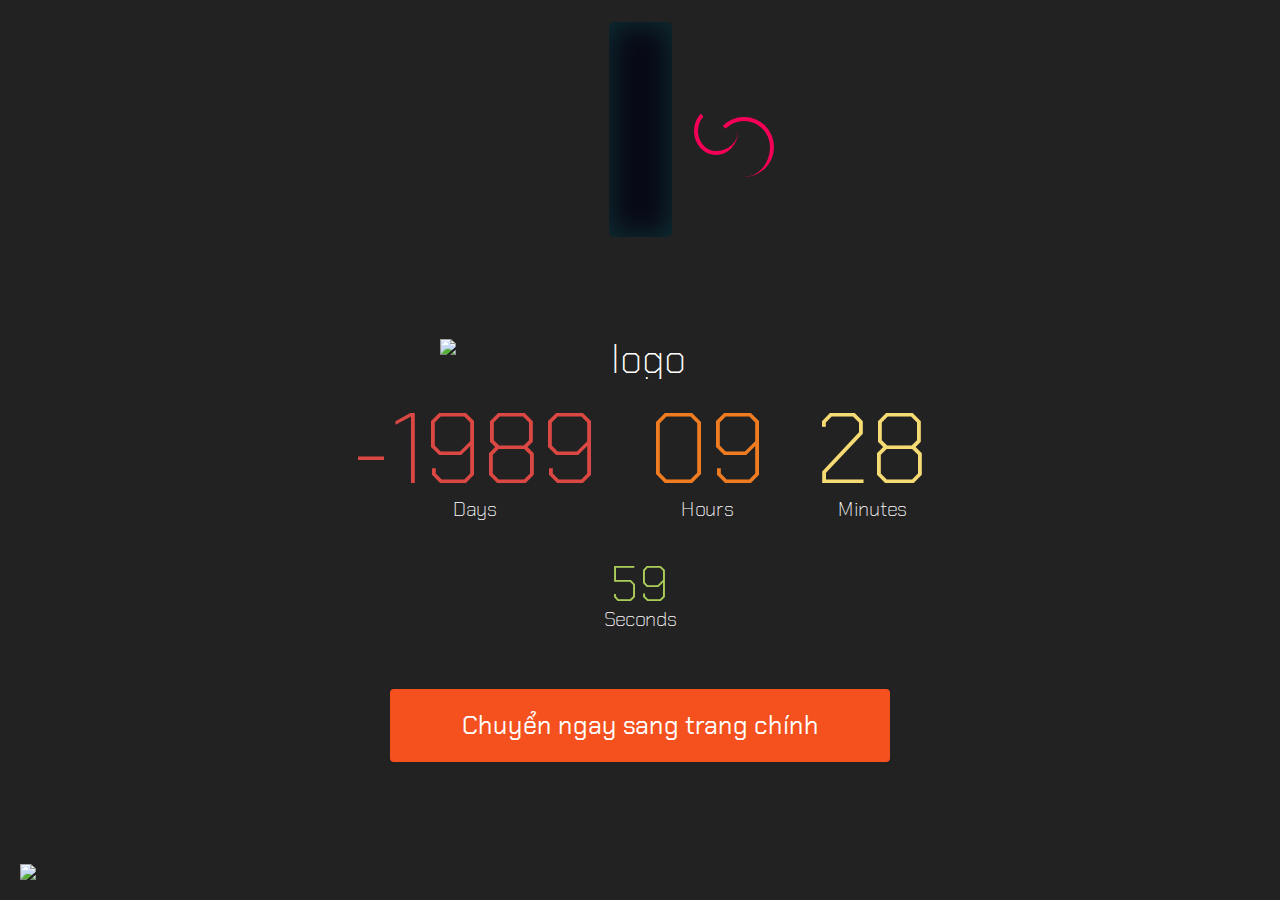
==== commit dff52985: "ầgdgd" ====
--- a/index.html
+++ b/index.html
@@ -1,353 +1,207 @@
-<!DOCTYPE html>
-<html lang="zxx">
-
+﻿<!DOCTYPE html>
+<html>
 <head>
-   
-    <meta charset="UTF-8">
-    <meta name="description" content="Videograph Template">
-    <meta name="keywords" content="Videograph, unica, creative, html">
+    <meta charset="utf-8">
     <meta name="viewport" content="width=device-width, initial-scale=1.0">
-    <meta http-equiv="X-UA-Compatible" content="ie=edge">
-    <title>Anton Linh</title>
-
-    <!-- Google Font -->
-    <link href="https://fonts.googleapis.com/css2?family=Play:wght@400;700&display=swap" rel="stylesheet">
-    <link href="https://fonts.googleapis.com/css2?family=Josefin+Sans:wght@300;400;500;600;700&display=swap"
-        rel="stylesheet">
+    <meta http-equiv="X-UA-Compatible" content="IE=edge">
+
+    <title>Antoine Linh</title>
+    <link rel="stylesheet" href="https://fonts.googleapis.com/css?family=Titillium+Web:400,200,200italic,300,300italic,900,700italic,700,600italic,600,400italic">
+    <link rel="stylesheet" href="animate.css">
+    <link rel="preconnect" href="https://fonts.gstatic.com">
     <link rel="shortcut icon" href="img/favicon.ico" type="image/x-icon">
-    <!-- Css Styles -->
-    <link rel="stylesheet" href="css/bootstrap.min.css" type="text/css">
-    <link rel="stylesheet" href="css/font-awesome.min.css" type="text/css">
-    <link rel="stylesheet" href="css/elegant-icons.css" type="text/css">
-    <link rel="stylesheet" href="css/owl.carousel.min.css" type="text/css">
-    <link rel="stylesheet" href="css/magnific-popup.css" type="text/css">
-    <link rel="stylesheet" href="css/slicknav.min.css" type="text/css">
-    <link rel="stylesheet" href="css/style.css" type="text/css">
+    <link href="https://fonts.googleapis.com/css2?family=Chakra+Petch&display=swap" rel="stylesheet">
+    <style>
+        body, span {
+            color: #fff
+        }
+
+        img, span {
+            display: block
+        }
+
+        body {
+            font-family: 'Chakra Petch', sans-serif;
+            width: 800px;
+            margin: 0 auto;
+            text-align: center;
+            background: #222;
+            font-weight: 100
+        }
+
+        div {
+            display: inline-block;
+            line-height: 1;
+            padding: 20px;
+            font-size: 40px
+        }
+
+        span {
+            font-size: 20px
+        }
+
+        #days, #hours, #minutes {
+            font-size: 100px
+        }
+
+        #days {
+            color: #db4844
+        }
+
+        #hours {
+            color: #f07c22
+        }
+
+        #minutes {
+            color: #f6da74
+        }
+
+        #seconds {
+            font-size: 50px;
+            color: #abcd58
+        }
+
+        #timer {
+            padding-top: 0
+        }
+    </style>
+    <link rel="shortcut icon" href="img/logo.ico" />
+    <script>
+        function onReady(callback) {
+        var intervalid = window.setInterval(function() {
+        if (document.getElementsByTagName('body')[0] !== undefined) {
+        window.clearInterval(intervalId);
+        callback.call(this);
+        }
+        }, 1000);
+        }
+
+        function setVisible(selector, visible) {
+        document.querySelector(selector).style.display = visible ? 'block' : 'none';
+        }
+
+        onReady(function() {
+        setVisible('.page', true);
+        setVisible('.container', false);
+        });
+    </script>
 </head>
 
-<body>
-    <!-- Page Preloder -->
-    <div id="preloder">
-        <div class="loader"></div>
+<body class="preloading">
+    <div class="container">
+        <section class="section">
+            <div class="loader loader-1">
+                <div class="loader-outter"></div>
+                <div class="loader-inner"></div>
+            </div>
+            
+        </section>
+        
     </div>
-
-    <!-- Header Section Begin -->
-    <header class="header">
-        <div class="container">
-            <div class="row">
-                <div class="col-lg-2">
-                    <div class="header__logo">
-                        <a href="./index.html"><img class="newne" src="img/logo.png" alt=""></a>
-                    </div>
-                </div>
-                <div class="col-lg-10">
-                    <div class="header__nav__option">
-                        <nav class="header__nav__menu mobile-menu">
-                            <ul>
-                                <li class="active"><a href="./index.html">Home</a></li>
-                                <li><a href="./about.html">About</a></li>
-                                <li><a href="./portfolio.html">Memories and Hobbies</a></li>
-                                <li><a href="./blog.html">Blog</a></li>
-                                <li><a href="./contact.html">Contact</a></li>
-                            </ul>
-                        </nav>
-                        <div class="header__nav__social">
-                            <a href="https://www.facebook.com/antoinelinh2002/"><i class="fa fa-facebook"></i></a>
-                            <a href="https://www.instagram.com/antoine_linh_2002/"><i class="fa fa-instagram"></i></a>
-                            
-                        </div>
-                    </div>
-                </div>
-            </div>
-            <div id="mobile-menu-wrap"></div>
+    <div class="page">
+        <div style="text-align: center; padding-bottom: 0;">
+            <br />
+            <script type="text/javascript">
+                var myLogo = ['https://cdn.discordapp.com/attachments/795021159922008064/803378286473379860/tuoi-tan-suu-2021-sinh-thang-nao-tot-1.png'];
+                var rand = myLogo[Math.floor(Math.random()*myLogo.length)];
+                document.write('<img src="'+rand+'" alt="logo" width="400" class="animated infinite pulse">');
+            </script>
         </div>
-    </header>
-    <!-- Header End -->
-
-    <!-- Hero Section Begin -->
-    <video playsinline="playsinline" autoplay="autoplay" muted="muted" loop="loop" class="hero" >
-    <source src="img/back5.mp4" type="video/mp4">
-  </video>
-    <!-- Hero Section End -->
-
-    <!-- Services Section Begin -->
-    <section class="services spad">
-        <div class="container">
-            <div class="row">
-                <div class="col-lg-4">
-                    <div class="services__title">
-                        <div class="section-title">
-                            <span>My skill</span>
-                            <h2>What can I do?</h2>
-                        </div>
-                        <p>"The important thing is to not stop questioning. Curiosity has its own reason for existing."</p>
-                        <span style="color: #ffffff">Albert Einstein</span>
-                    </div>
-                </div>
-                <div class="col-lg-8">
-                    <div class="row">
-                        <div class="col-lg-6 col-md-6 col-sm-6">
-                            <div class="services__item">
-                                <div class="services__item__icon">
-                                    <img src="img/icons/si-1.png" alt="">
-                                </div>
-                                <h4>Edit photo and design logo</h4>
-                                <p>With Adobe Illustrator and Adobe Photoshop (Intermediate)</p>
-                            </div>
-                        </div>
-                        <div class="col-lg-6 col-md-6 col-sm-6">
-                            <div class="services__item">
-                                <div class="services__item__icon">
-                                    <img src="img/icons/si-2.png" alt="">
-                                </div>
-                                <h4>Coding on C++, HTML, CSS</h4>
-                                <p>Using Visual Studio 2019 and Sublime Text 3 as a tools to complete the program and website (Beginner)</p>
-                            </div>
-                        </div>
-                        <div class="col-lg-6 col-md-6 col-sm-6">
-                            <div class="services__item">
-                                <div class="services__item__icon">
-                                    <img src="img/icons/si-3.png" alt="">
-                                </div>
-                                <h4>Create and edit video with effect</h4>
-                                <p>Using Adobe Premiere Pro and Adobe After Effect to create and edit video (Intermediate).</p>
-                            </div>
-                        </div>
-                        <div class="col-lg-6 col-md-6 col-sm-6">
-                            <div class="services__item">
-                                <div class="services__item__icon">
-                                    <img src="img/icons/si-4.png" alt="">
-                                </div>
-                                <h4>Microsoft Office</h4>
-                                <p>I can use Microsoft Office tools (Intermediate)</p>
-                            </div>
-                        </div>
-                    </div>
-                </div>
-            </div>
+
+        <div id="timer">
+            <!--<div id="days"></div>-->
+            <div id="days"></div>
+            <div id="hours"></div>
+            <div id="minutes"></div>
+            <div id="seconds"></div>
         </div>
-    </section>
-    <!-- Services Section End -->
-
-    <!-- Work Section Begin -->
-    <div class="worknew">
-        <img src="img/work1.png">
+
+        <script src="https://ajax.googleapis.com/ajax/libs/jquery/2.2.4/jquery.min.js"></script>
+        <script>
+            let timeout = null;
+
+            function makeTimer() {
+            // Edit Here
+            //---- let endTime = new Date("'02/14/2018 23:59:59 GMT+0700 (SE Asia Standard Time)"); ----
+            let endTime = new Date("'02/12/2021 00:00:00 GMT+0700 (SE Asia Standard Time)");
+            endTime = (Date.parse(endTime) / 1000);
+
+            let now = new Date();
+            now = (Date.parse(now) / 1000);
+
+            let timeLeft = endTime - now,
+            days = Math.floor(timeLeft / 86400),
+            hours = Math.floor((timeLeft - (days * 86400)) / 3600),
+            minutes = Math.floor((timeLeft - (days * 86400) - (hours * 3600)) / 60),
+            seconds = Math.floor((timeLeft - (days * 86400) - (hours * 3600) - (minutes * 60)));
+
+            if (hours === 0 && minutes === 0 && seconds === 0) {
+            clearTimeout(timeout);
+            } else {
+            if (hours < "10") {
+            hours = "0" + hours;
+            }
+            if (minutes < "10") {
+            minutes = "0" + minutes;
+            }
+            if (seconds < "10") {
+            seconds = "0" + seconds;
+            }
+
+            $("#days").html(days + "<span>Days</span>");
+            $("#hours").html(hours + "<span>Hours</span>");
+            $("#minutes").html(minutes + "<span>Minutes</span>");
+            $("#seconds").html(seconds + "<span>Seconds</span>");
+
+            timeout = setTimeout(makeTimer, 1000);
+            }
+            }
+
+            makeTimer();
+        </script>
+        <button id="1" onClick="window.location.href = 'index1.html';"><span>Chuyển ngay sang trang chính</span></button>
+        <span id="demo"></span>
+        <script>
+            var timeleft = 500;
+            var downloadTimer = setInterval(function(){
+            if(timeleft == 0){
+            window.location.href = 'index1.html';
+            document.getElementById("demo").innerHTML = "Finished";
+            } else {
+            document.getElementById("demo").innerHTML = timeleft + " giây chuyển sang trang chính";
+            }
+            timeleft -= 1;
+            }, 1000);
+        </script>
+        <style type="text/css">
+            body {
+                padding-bottom: 20px
+            }
+        </style>
+        <span id="anhien">
+            <img style="position:fixed;z-index:9999;top:0;left:0;" src="http://4.bp.blogspot.com/-Vlt_TV7Q9V8/UsA7lwMZryI/AAAAAAAAA3Q/ref7HQc1968/s1600/banner_left.png" _cke_saved_src="http://4.bp.blogspot.com/-Vlt_TV7Q9V8/UsA7lwMZryI/AAAAAAAAA3Q/ref7HQc1968/s1600/banner_left.png" />
+            <img style="position:fixed;z-index:9999;top:0;right:0;" src="http://4.bp.blogspot.com/-A85wPjYE2BM/UsA7mDDQWmI/AAAAAAAAA3U/R9bxy6zSrLs/s1600/banner_right.png" />
+        </span>
+        <div style="position:fixed;z-index:9999;bottom:-50px;left:0;width:100%;height:104px;background:url(https://3.bp.blogspot.com/-uQrQaR3IkxE/WF9dDUUVLLI/AAAAAAAAAdw/VKNA5q7FJSQX5OWofOiPafEEENaoBcY9wCLcB/s1600/nentet.png) repeat-x bottom left;"></div>
+        <img style="position:fixed;z-index:9999;bottom:20px;left:20px" src="http://3.bp.blogspot.com/-4Zt-ZB4tols/UsA_qIR0w9I/AAAAAAAAA3w/Ffyy-5OqGec/s320/banner_header.png" />
+        <script src="https://ajax.googleapis.com/ajax/libs/jquery/3.4.1/jquery.min.js"></script>
+        <script type='text/javascript'>
+            $(document).ready(function(){
+            if ($(window).width() < 1300) {
+            $("#anhien").css("display", "none");
+            }
+            $(window).resize(function(){
+            if ($(window).width() < 1300) {
+            $("#anhien").css("display", "none");
+            }
+            else{
+            $("#anhien").css("display", "");
+            }
+            });
+            });
+        </script>
     </div>
-    
-    <!-- Work Section End -->
-
-    <!-- Counter Section Begin -->
-    <section class="counter">
-        <div class="container">
-            <div class="counter__content">
-                <div class="row">
-                    <div class="col-lg-3 col-md-6 col-sm-6">
-                        <div class="counter__item">
-                            <div class="counter__item__text">
-                                <img src="img/icons/ci-1.png" alt="">
-                                <h2 class="counter_num">8</h2>
-                                <p>Years learn french</p>
-                            </div>
-                        </div>
-                    </div>
-                    <div class="col-lg-3 col-md-6 col-sm-6">
-                        <div class="counter__item second__item">
-                            <div class="counter__item__text">
-                                <img src="img/icons/ci-2.png" alt="">
-                                <h2 class="counter_num">10</h2>
-                                <p>years passion on computer</p>
-                            </div>
-                        </div>
-                    </div>
-                    <div class="col-lg-3 col-md-6 col-sm-6">
-                        <div class="counter__item third__item">
-                            <div class="counter__item__text">
-                                <img src="img/icons/ci-3.png" alt="">
-                                <h2 class="counter_num">5</h2>
-                                <p>Happy clients</p>
-                            </div>
-                        </div>
-                    </div>
-                    <div class="col-lg-3 col-md-6 col-sm-6">
-                        <div class="counter__item four__item">
-                            <div class="counter__item__text">
-                                <img src="img/icons/ci-4.png" alt="">
-                                <h2 class="counter_num">5</h2>
-                                <p>Compled Projects</p>
-                            </div>
-                        </div>
-                    </div>
-                </div>
-            </div>
-        </div>
-    </section>
-    <!-- Counter Section End -->
-
-    <!-- Team Section Begin -->
-    <section class="team spad set-bg" data-setbg="img/team-bg.jpg">
-        <div class="container">
-            <div class="row">
-                <div class="col-lg-12">
-                    <div class="section-title team__title">
-                        <span>Nearly game tried</span>
-                        <h2>Game passion</h2>
-                    </div>
-                </div>
-            </div>
-            <div class="row">
-                <div class="col-lg-3 col-md-6 col-sm-6 p-0">
-                    <div class="team__item set-bg" data-setbg="img/team/asunity.jpg">
-                        <div class="team__item__text">
-                            <h4>Assassin's creed Unity</h4>
-                            <p>Ubisoft</p>
-                        </div>
-                    </div>
-                </div>
-                <div class="col-lg-3 col-md-6 col-sm-6 p-0">
-                    <div class="team__item team__item--second set-bg" data-setbg="img/team/naruto.jpg">
-                        <div class="team__item__text">
-                            <h4>Naruto Shippuden Ultimate Ninja Storm 4</h4>
-                            <p>Bandai Namco</p>
-                        </div>
-                    </div>
-                </div>
-                <div class="col-lg-3 col-md-6 col-sm-6 p-0">
-                    <div class="team__item team__item--third set-bg" data-setbg="img/team/pes2021.png">
-                        <div class="team__item__text">
-                            <h4>PES 2021</h4>
-                            <p>KONAMI</p>
-                        </div>
-                    </div>
-                </div>
-                <div class="col-lg-3 col-md-6 col-sm-6 p-0">
-                    <div class="team__item team__item--four set-bg" data-setbg="img/team/valorant.jpg">
-                        <div class="team__item__text">
-                            <h4>Valorant</h4>
-                            <p>Riot Game</p>
-                        </div>
-                    </div>
-                </div>
-            </div>
-        </div>
-    </section>
-    <!-- Team Section End -->
-
-    <!-- Latest Blog Section Begin -->
-    <section class="latest spad">
-        <div class="container">
-            <div class="row">
-                <div class="col-lg-12">
-                    <div class="section-title center-title">
-                        <span>Our Blog</span>
-                        <h2>Blog Update</h2>
-                    </div>
-                </div>
-            </div>
-            <div class="row">
-                <div class="latest__slider owl-carousel">
-                    <div class="col-lg-4">
-                        <div class="blog__item latest__item blog1">
-                            <h4>Samsung announces the A12 and A02S, two new entry-level phones for 2021</h4>
-                            <ul>
-                                <li>Nov 29, 2020</li>
-                                <li>01 Comment</li>
-                            </ul>
-                            <p>Starting at €179 and €150 in Europe next year/p>
-                            <a href="blog-samsunga02-a12.html">Read more <span class="arrow_right"></span></a>
-                        </div>
-                    </div>
-                    <div class="col-lg-4">
-                        <div class="blog__item latest__item blog2">
-                            <h4>HomePod Mini vs. Echo Dot vs. Nest Mini: Picking the best mini smart speaker</h4>
-                            <ul>
-                                <li>Nov 29, 2020</li>
-                                <li>01 Comment</li>
-                            </ul>
-                            <p>All three competent smart speakers make a good starting point for your smart home. We take a closer look at each to find the best fit for your household.</p>
-                            <a href="blog-homepod.html">Read more <span class="arrow_right"></span></a>
-                        </div>
-                    </div>
-                    <div class="col-lg-4">
-                        <div class="blog__item latest__item">
-                            <h4>SpaceX successfully launches second crew to space on first operational mission</h4>
-                            <ul>
-                                <li>Nov 15, 2020</li>
-                                <li>01 Comment</li>
-                            </ul>
-                            <p>Four astronauts are now on their way to the space station</p>
-                            <a href="blog-spacex.html">Read more <span class="arrow_right"></span></a>
-                        </div>
-                    </div>
-                    <div class="col-lg-4">
-                        <div class="blog__item latest__item">
-                            <h4>Apple’s M1 Mac design emphasizes continuity over complexity</h4>
-                            <ul>
-                                <li>Nov 11, 2020</li>
-                                <li>01 Comment</li>
-                            </ul>
-                            <p>Meet the new Mac, same as the old Mac</p>
-                            <a href="blog-macbook.html">Read more <span class="arrow_right"></span></a>
-                        </div>
-                    </div>
-                    <div class="col-lg-4">
-                        <div class="blog__item latest__item">
-                            <h4>Google’s latest AI tool turns your MS Paint doodles into freakish monsters</h4>
-                            <ul>
-                                <li>Nov 18, 2020</li>
-                                <li>01 Comment</li>
-                            </ul>
-                            <p>Another example of AI-assisted artistry</p>
-                            <a href="blog-google.html">Read more <span class="arrow_right"></span></a>
-                        </div>
-                    </div>
-                    <div class="col-lg-4">
-                        <div class="blog__item latest__item">
-                            <h4>The electric car industry now has its own lobbying group</h4>
-                            <ul>
-                                <li>Nov 17, 2020</li>
-                                <li>05 Comment</li>
-                            </ul>
-                            <p>Tesla, Uber, Rivian, and others have formed the Zero Emissions Transportation Association</p>
-                            <a href="blog-car.html">Read more <span class="arrow_right"></span></a>
-                        </div>
-                    </div>
-                </div>
-            </div>
-        </div>
-    </section>
-    <!-- Latest Blog Section End -->
-
-    <!-- Footer Section Begin -->
-    <footer class="footer">
-        <div class="container">
-            <div class="footer__top">
-                <div class="row">
-                    <div class="col-lg-6 col-md-6">
-                        <div class="footer__top__logo">
-                            <a href="#"><img src="img/logo.png" alt=""></a>
-                        </div>
-                    </div>
-                    <div class="col-lg-6 col-md-6">
-                        <div class="footer__top__social">
-                            <a href="#"><i class="fa fa-facebook"></i></a>
-                            <a href="#"><i class="fa fa-instagram"></i></a>
-                        </div>
-                    </div>
-                </div>
-            </div>
-        </div>
-    </footer>
-    <!-- Footer Section End -->
-
-    <!-- Js Plugins -->
-    <script src="js/jquery-3.3.1.min.js"></script>
-    <script src="js/bootstrap.min.js"></script>
-    <script src="js/jquery.magnific-popup.min.js"></script>
-    <script src="js/mixitup.min.js"></script>
-    <script src="js/masonry.pkgd.min.js"></script>
-    <script src="js/jquery.slicknav.js"></script>
-    <script src="js/owl.carousel.min.js"></script>
-    <script src="js/main.js"></script>
+        
+
 </body>
-
-</html>+        </html>
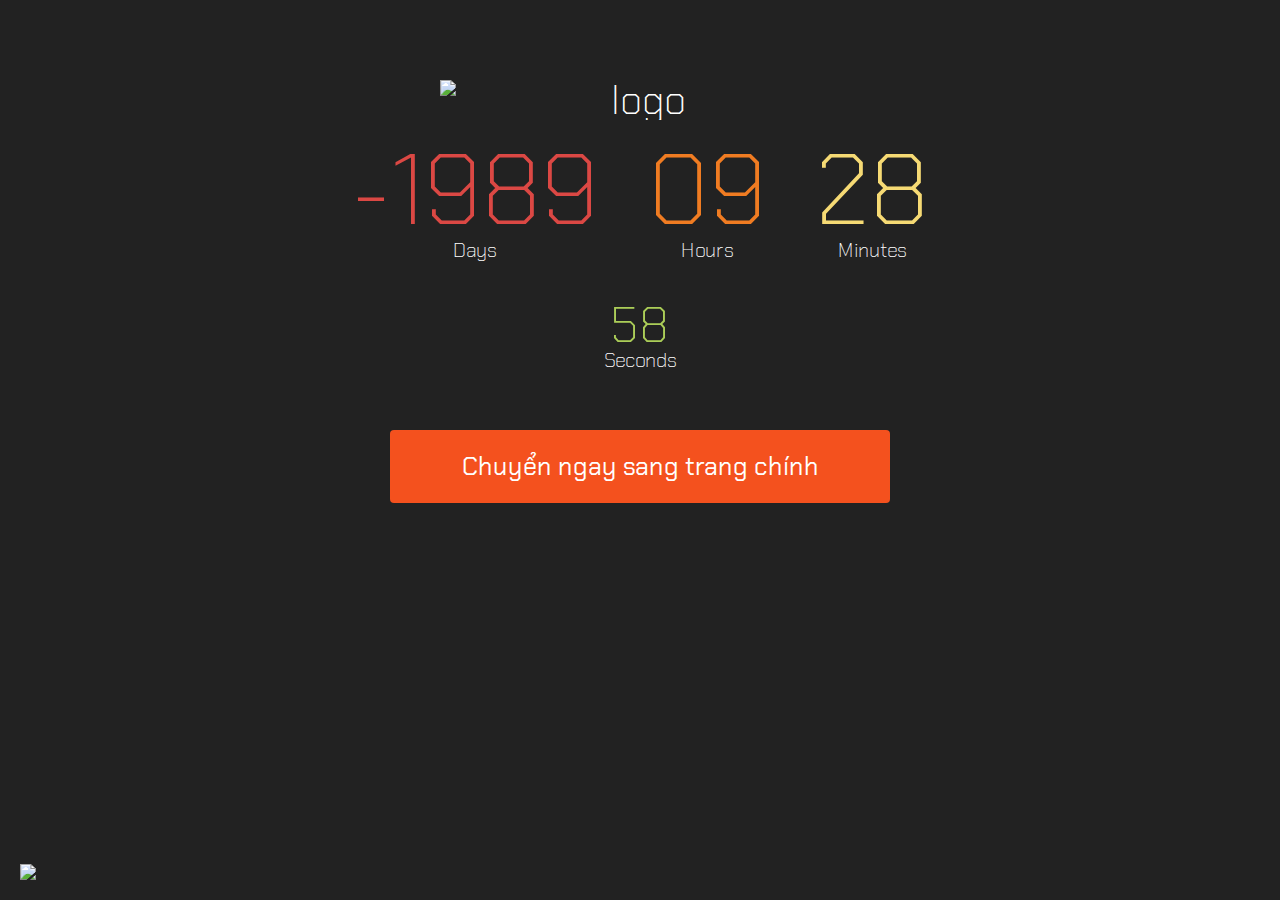
==== commit fff2e354: "ấdfh" ====
--- a/index.html
+++ b/index.html
@@ -66,38 +66,10 @@
         }
     </style>
     <link rel="shortcut icon" href="img/logo.ico" />
-    <script>
-        function onReady(callback) {
-        var intervalid = window.setInterval(function() {
-        if (document.getElementsByTagName('body')[0] !== undefined) {
-        window.clearInterval(intervalId);
-        callback.call(this);
-        }
-        }, 1000);
-        }
-
-        function setVisible(selector, visible) {
-        document.querySelector(selector).style.display = visible ? 'block' : 'none';
-        }
-
-        onReady(function() {
-        setVisible('.page', true);
-        setVisible('.container', false);
-        });
-    </script>
+    
 </head>
 
-<body class="preloading">
-    <div class="container">
-        <section class="section">
-            <div class="loader loader-1">
-                <div class="loader-outter"></div>
-                <div class="loader-inner"></div>
-            </div>
-            
-        </section>
-        
-    </div>
+<body>
     <div class="page">
         <div style="text-align: center; padding-bottom: 0;">
             <br />
